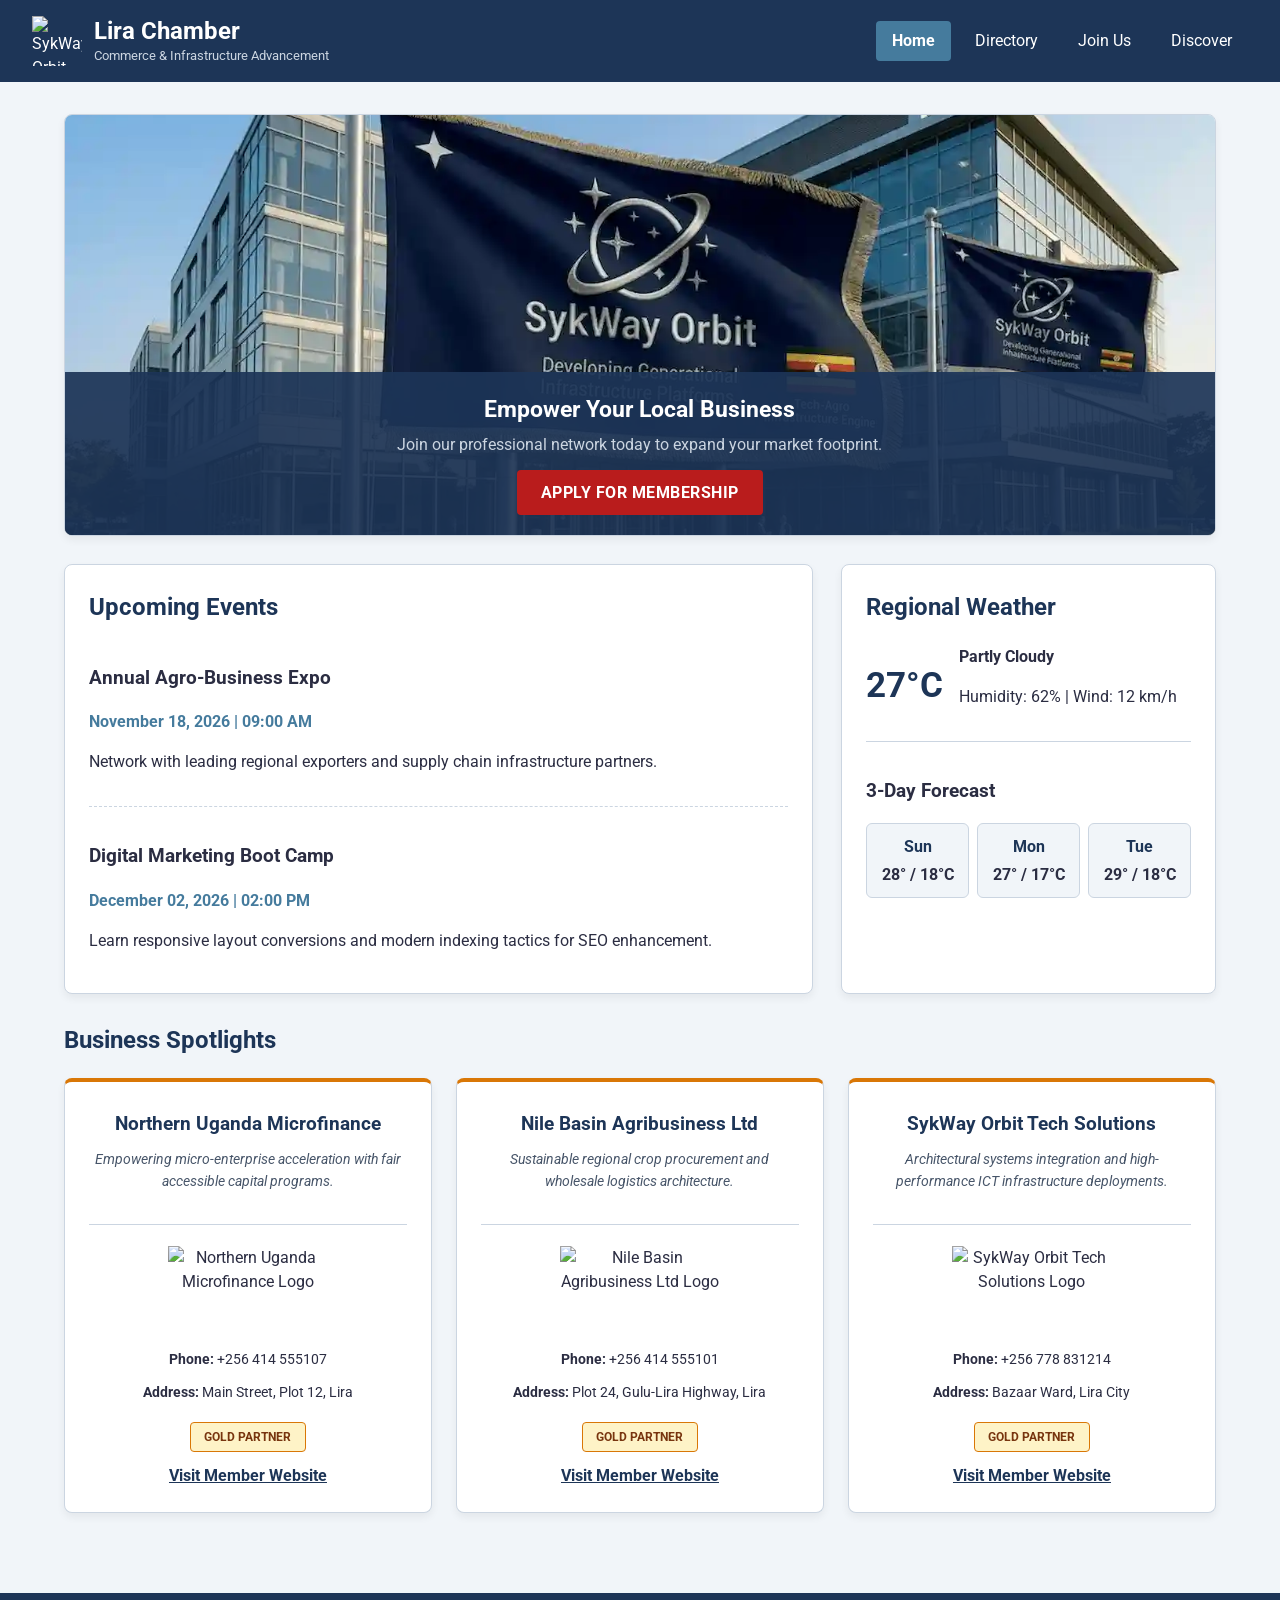
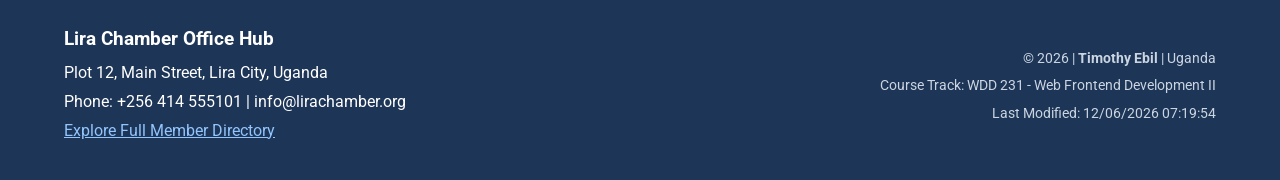
==== chamber/index.html @ c4b03c99 "chore: verify chamber folder structure, logo.svg placement, and page assets" ====
<!DOCTYPE html>
<html lang="en">
<head>
    <meta charset="UTF-8">
    <meta name="viewport" content="width=device-width, initial-scale=1.0">
    <title>Lira Chamber of Commerce - Home Portal</title>
    <meta name="description" content="Discover regional commercial pipelines, real-time weather alerts, and verified premium partnerships inside the Lira Chamber of Commerce digital portal.">
    <meta name="author" content="Timothy Ebil">
    
    <!-- Valid SVG Favicon -->
    <link rel="icon" href="images/logo.svg" type="image/svg+xml">
    
    <!-- Exact Google Fonts Links Required by the Autograder -->
    <link rel="preconnect" href="https://fonts.googleapis.com">
    <link rel="preconnect" href="https://fonts.gstatic.com" crossorigin>
    <link href="https://fonts.googleapis.com/css2?family=Roboto:wght@300;400;700&display=swap" rel="stylesheet">
    
    <!-- Open Graph Meta Tags on Your GitHub Pages Domain -->
    <meta property="og:title" content="Lira Chamber of Commerce - Connecting Enterprise Networks">
    <meta property="og:description" content="Empowering domestic trade, regional infrastructure development, and localized agricultural coordination hubs.">
    <meta property="og:image" content="https://timothyebil.github.io/wdd231/chamber/images/chamber-hero.webp">
    <meta property="og:url" content="https://timothyebil.github.io/wdd231/chamber/index.html">
    <meta property="og:type" content="website">
        
    <!-- External Stylesheets -->
    <link rel="stylesheet" href="styles/normalize.css">
    <link rel="stylesheet" href="styles/chamber-small.css">
    <link rel="stylesheet" href="styles/chamber-larger.css">
    
    <!-- Deferred JavaScript Module (Single Clean Hook) -->
    <script src="scripts/home.js" defer></script>
</head>
<body>
    <header>
        <div class="brand-group">
            <img src="images/logo.svg" class="site-logo" alt="SykWay Orbit Brand Logo" width="50" height="50">
            <div class="brand-text">
                <div class="header-title">Lira Chamber</div>
                <span>Commerce &amp; Infrastructure Advancement</span>
            </div>
        </div>
        <button id="navToggle" aria-label="Toggle Navigation Options Menu" aria-expanded="false">☰</button>
        <nav id="primaryNav">
            <a href="index.html" class="active">Home</a>
            <a href="directory.html">Directory</a>
            <a href="join.html">Join Us</a>
            <a href="discover.html">Discover</a>
        </nav>
    </header>

    <main class="home-grid">
        <h1 class="visually-hidden">Lira Chamber Digital Landing Page Hub</h1>
        
        <!-- Scalable Hero Banner with CTA Link Overlay -->
        <section class="hero-box">
            <img src="images/chamber-hero.webp" alt="SykWay Orbit headquarters and Lira commerce district" width="1200" height="400" class="hero-img">
            <div class="cta-overlay">
                <h2>Empower Your Local Business</h2>
                <p>Join our professional network today to expand your market footprint.</p>
                <a href="join.html" class="cta-btn">Apply For Membership</a>
            </div>
        </section>

        <!-- Current Events Section -->
        <section class="chamber-card event-card">
            <h2>Upcoming Events</h2>
            <div class="event-item">
                <h3>Annual Agro-Business Expo</h3>
                <p class="event-date">November 18, 2026 | 09:00 AM</p>
                <p>Network with leading regional exporters and supply chain infrastructure partners.</p>
            </div>
            <div class="event-item">
                <h3>Digital Marketing Boot Camp</h3>
                <p class="event-date">December 02, 2026 | 02:00 PM</p>
                <p>Learn responsive layout conversions and modern indexing tactics for SEO enhancement.</p>
            </div>
        </section>

        <!-- Live API Weather Module -->
        <section class="chamber-card weather-card">
            <h2>Regional Weather</h2>
            <div id="current-weather">
                <p>Establishing live satellite connection...</p>
            </div>
            <hr class="weather-divider">
            <h3>3-Day Forecast</h3>
            <div id="forecast-wrapper" class="forecast-grid"></div>
        </section>

        <!-- Dynamic Company Ad Spotlights Section -->
        <section class="spotlight-section-wrapper">
            <h2>Business Spotlights</h2>
            <div id="spotlightDisplay" class="spotlight-grid"></div>
        </section>
    </main>

    <footer>
        <div class="footer-contact"> 
            <h3>Lira Chamber Office Hub</h3>
            <p>Plot 12, Main Street, Lira City, Uganda</p>
            <p>Phone: +256 414 555101 | info@lirachamber.org</p>
            <p><a href="directory.html">Explore Full Member Directory</a></p>
        </div>
        <div class="footer-dev-meta">
            <p>&copy; <span id="yearNode"></span> | <strong>Timothy Ebil</strong> | Uganda</p>
            <p>Course Track: WDD 231 - Web Frontend Development II</p>
            <p id="modNode"></p>
        </div>
    </footer>
</body>
</html>
---- chamber/styles/chamber-small.css ----
*, *::before, *::after {
    box-sizing: border-box;
}

:root {
    --primary-brand: #1d3557;
    --secondary-brand: #457b9d;
    --accent-red: #b91c1c;
    --bg-canvas: #f1f5f9;
    --white: #ffffff;
    --zebra-row: #e2e8f0;
    --text-charcoal: #2b2d42;
    --text-slate: #cbd5e1;
    --text-muted: #475569;
    --link-light: #93c5fd;
    --border-ui: #cbd5e1;
    --overlay-bg: rgba(29, 53, 87, 0.92);
    --shadow-subtle: 0 4px 8px rgba(0, 0, 0, 0.06);

    --gold-bg: #fef3c7;
    --gold-border: #d97706;
    --gold-text: #78350f;
    --silver-bg: #f1f5f9;
    --silver-border: #64748b;
    --silver-text: #1e293b;
    --member-bg: #e0f2fe;
    --member-border: #0284c7;
    --member-text: #0369a1;
}

html, body {
    max-width: 100%;
    overflow-x: hidden;
    margin: 0;
    padding: 0;
    font-family: 'Roboto', sans-serif;
    color: var(--text-charcoal);
    background-color: var(--bg-canvas);
    line-height: 1.5;
}

/* --- Header & Responsive Navigation --- */
header {
    background-color: var(--primary-brand);
    color: var(--white);
    padding: 1rem;
    display: flex;
    flex-direction: column;
    position: relative;
}

.brand-group {
    display: flex;
    align-items: center;
    gap: 0.75rem;
    padding-right: 2.5rem;
}

.brand-text .header-title {
    font-size: 1.5rem;
    font-weight: 700;
    line-height: 1.2;
}

.brand-text span {
    display: block;
    font-size: 0.8rem;
    color: var(--text-slate);
}

.site-logo {
    flex-shrink: 0;
    transition: transform 0.6s ease;
}

.brand-group:hover .site-logo {
    transform: rotate(360deg);
}

#navToggle {
    position: absolute;
    right: 1rem;
    top: 1.1rem;
    background: transparent;
    border: 0;
    color: var(--white);
    font-size: 1.8rem;
    cursor: pointer;
    padding: 0.25rem 0.5rem;
}

#primaryNav {
    display: flex;
    flex-direction: column;
    width: 100%;
    max-height: 0;
    opacity: 0;
    overflow: hidden;
    transition: max-height 0.35s ease, opacity 0.25s ease;
}

#primaryNav.open {
    max-height: 260px;
    opacity: 1;
    margin-top: 1rem;
}

#primaryNav a {
    color: var(--white);
    text-decoration: none;
    padding: 0.75rem 1rem;
    border-top: 1px solid rgba(255, 255, 255, 0.12);
    font-weight: 400;
}

#primaryNav a:hover,
#primaryNav a.active {
    background-color: var(--secondary-brand);
    font-weight: 700;
}

/* --- Main Layout & Controls --- */
main {
    width: 100%;
    max-width: 1200px;
    margin: 0 auto;
    padding: 1.25rem 1rem;
}

main h1 {
    text-align: center;
    color: var(--primary-brand);
    margin: 0 0 1.25rem 0;
    font-size: 2rem;
}

.visually-hidden {
    position: absolute;
    width: 1px;
    height: 1px;
    overflow: hidden;
    clip-path: inset(50%);
    white-space: nowrap;
}

/* --- Home Page Hero & CTA Overlay --- */
.home-grid {
    display: flex;
    flex-direction: column;
    gap: 1.5rem;
}

.hero-box {
    position: relative;
    width: 100%;
    border-radius: 8px;
    overflow: hidden;
    border: 1px solid var(--border-ui);
    box-shadow: var(--shadow-subtle);
}

.hero-img {
    width: 100%;
    height: auto;
    max-height: 420px;
    object-fit: cover;
    display: block;
}

.cta-overlay {
    background-color: var(--overlay-bg);
    color: var(--white);
    padding: 1.25rem 1.5rem;
    text-align: center;
}

.cta-overlay h2 {
    margin: 0 0 0.35rem 0;
    color: var(--white);
    font-size: 1.45rem;
}

.cta-overlay p {
    margin: 0 0 0.85rem 0;
    color: var(--text-slate);
}

.cta-btn {
    display: inline-block;
    background-color: var(--accent-red);
    color: var(--white);
    padding: 0.65rem 1.5rem;
    border-radius: 4px;
    font-weight: 700;
    text-decoration: none;
    text-transform: uppercase;
    letter-spacing: 0.5px;
    transition: background-color 0.2s ease;
}

.cta-btn:hover {
    background-color: var(--secondary-brand);
}

/* --- Shared Cards, Events, Weather & Spotlights --- */
.chamber-card,
.spotlight-card {
    background: var(--white);
    border-radius: 8px;
    padding: 1.5rem;
    border: 1px solid var(--border-ui);
    box-shadow: var(--shadow-subtle);
    display: flex;
    flex-direction: column;
}

.chamber-card h2,
.spotlight-section-wrapper h2 {
    margin-top: 0;
    color: var(--primary-brand);
}

.event-item {
    padding-bottom: 1rem;
    margin-bottom: 1rem;
    border-bottom: 1px dashed var(--border-ui);
}

.event-item:last-child {
    border-bottom: 0;
    margin-bottom: 0;
    padding-bottom: 0;
}

.event-date {
    font-weight: 700;
    color: var(--secondary-brand);
    margin: 0.25rem 0;
}

.weather-now {
    display: flex;
    align-items: center;
    gap: 1rem;
}

.main-temp {
    font-size: 2.2rem;
    font-weight: 700;
    color: var(--primary-brand);
}

.weather-desc {
    font-weight: 700;
    margin: 0;
}

.weather-divider,
.spotlight-divider {
    border: 0;
    height: 1px;
    background: var(--border-ui);
    margin: 1rem 0;
    width: 100%;
}

.forecast-grid {
    display: flex;
    justify-content: space-between;
    gap: 0.5rem;
}

.forecast-day {
    flex: 1;
    background: var(--bg-canvas);
    padding: 0.65rem;
    border-radius: 6px;
    text-align: center;
    border: 1px solid var(--border-ui);
}

.forecast-day h4 {
    margin: 0 0 0.25rem 0;
    color: var(--primary-brand);
}

.forecast-day p {
    margin: 0;
    font-weight: 700;
}

.spotlight-grid {
    display: flex;
    flex-direction: column;
    gap: 1.5rem;
}

.spot-info {
    margin: 0.35rem 0;
    font-size: 0.9rem;
}

.spot-link {
    display: inline-block;
    margin-top: 0.75rem;
    color: var(--primary-brand);
    font-weight: 700;
    text-decoration: underline;
}

/* --- Directory Controls & Cards --- */
.directory-control-bar {
    display: flex;
    flex-direction: column;
    align-items: center;
    gap: 1rem;
    background: var(--white);
    padding: 1rem;
    margin-bottom: 1.75rem;
    border-radius: 8px;
    border: 1px solid var(--border-ui);
    box-shadow: var(--shadow-subtle);
}

.directory-control-bar h2 {
    margin: 0;
    font-size: 1.25rem;
    color: var(--primary-brand);
}

.view-toggle-buttons {
    display: flex;
    gap: 0.5rem;
}

.toggle-btn {
    background: var(--bg-canvas);
    color: var(--primary-brand);
    border: 1px solid var(--border-ui);
    padding: 0.55rem 1.1rem;
    border-radius: 4px;
    font-weight: 700;
    cursor: pointer;
    transition: background-color 0.2s ease, color 0.2s ease;
}

.toggle-btn.active,
.toggle-btn:hover {
    background: var(--secondary-brand);
    color: var(--white);
    border-color: var(--secondary-brand);
}

/* --- Grid View Mode --- */
.grid-mode {
    display: grid;
    grid-template-columns: 1fr;
    gap: 1.5rem;
}

.grid-mode .directory-card {
    background: var(--white);
    border-radius: 8px;
    padding: 1.5rem;
    box-shadow: var(--shadow-subtle);
    border: 1px solid var(--border-ui);
    display: flex;
    flex-direction: column;
    align-items: center;
    text-align: center;
}

.card-image-box {
    height: 90px;
    width: 100%;
    display: flex;
    align-items: center;
    justify-content: center;
    margin-bottom: 0.75rem;
}

.card-image-box img {
    max-width: 180px;
    max-height: 90px;
    object-fit: contain;
}

.directory-card h3,
.spotlight-card h3 {
    margin: 0.25rem 0;
    color: var(--primary-brand);
    font-size: 1.2rem;
}

.company-tagline {
    font-style: italic;
    color: var(--text-muted);
    font-size: 0.9rem;
    margin: 0.4rem 0 1rem 0;
}

.grid-mode .company-details {
    width: 100%;
    margin-top: auto;
    padding-top: 0.85rem;
    border-top: 1px solid var(--bg-canvas);
    text-align: left;
    font-size: 0.9rem;
}

.company-details p {
    margin: 0.35rem 0;
    word-break: break-word;
}

.company-web-link a {
    color: var(--primary-brand);
    font-weight: 700;
    text-decoration: underline;
}

/* --- Membership Badges & Top Borders --- */
.membership-badge {
    display: inline-block;
    padding: 0.3rem 0.85rem;
    border-radius: 4px;
    font-size: 0.75rem;
    font-weight: 700;
    text-transform: uppercase;
    margin-top: 0.85rem;
}

.tier-gold { border-top: 4px solid var(--gold-border); }
.tier-gold .membership-badge { background: var(--gold-bg); border: 1px solid var(--gold-border); color: var(--gold-text); }

.tier-silver { border-top: 4px solid var(--silver-border); }
.tier-silver .membership-badge { background: var(--silver-bg); border: 1px solid var(--silver-border); color: var(--silver-text); }

.tier-member { border-top: 4px solid var(--member-border); }
.tier-member .membership-badge { background: var(--member-bg); border: 1px solid var(--member-border); color: var(--member-text); }

/* --- List View Mode (Imageless Clean Rows with Zebra Striping) --- */
.list-mode {
    display: flex;
    flex-direction: column;
    border: 1px solid var(--border-ui);
    border-radius: 8px;
    overflow: hidden;
    background: var(--white);
    box-shadow: var(--shadow-subtle);
}

.list-mode .directory-card {
    padding: 1rem;
    border-top: none;
    border-bottom: 1px solid var(--border-ui);
    display: flex;
    flex-direction: column;
    gap: 0.35rem;
}

.list-mode .directory-card:last-child {
    border-bottom: none;
}

.list-mode .directory-card:nth-child(even) {
    background-color: var(--zebra-row);
}

.list-mode .card-image-box,
.list-mode .company-tagline,
.list-mode .membership-badge {
    display: none;
}

.list-mode .company-details p {
    margin: 0.2rem 0;
    font-size: 0.9rem;
}

/* --- Footer --- */
footer {
    background-color: var(--primary-brand);
    color: var(--white);
    padding: 2rem 1rem;
    text-align: center;
    margin-top: 3rem;
}

.footer-contact {
    border-bottom: 1px solid rgba(255, 255, 255, 0.15);
    padding-bottom: 1.25rem;
    margin-bottom: 1.25rem;
}

.footer-contact h3 {
    margin: 0 0 0.5rem 0;
}

.footer-contact p {
    margin: 0.3rem 0;
}

.footer-contact a {
color: var(--link-light);
text-decoration: underline;
}
.footer-dev-meta p {
margin: 0.35rem 0;
font-size: 0.9rem;
color: var(--text-slate);
}
---- chamber/styles/chamber-larger.css ----
@media screen and (min-width: 640px) {
    header {
        flex-direction: row;
        justify-content: space-between;
        align-items: center;
        padding: 1rem 2rem;
    }

    #navToggle {
        display: none;
    }

    #primaryNav {
        flex-direction: row;
        width: auto;
        max-height: none;
        opacity: 1;
        overflow: visible;
        margin-top: 0;
    }

    #primaryNav a {
        border-top: 0;
        margin-left: 0.5rem;
        border-radius: 4px;
        padding: 0.5rem 1rem;
    }

    .cta-overlay {
        position: absolute;
        bottom: 0;
        left: 0;
        right: 0;
        background: var(--overlay-bg);
    }

    .directory-control-bar {
        flex-direction: row;
        justify-content: space-between;
        padding: 1.25rem 2rem;
    }

    .grid-mode {
        grid-template-columns: repeat(auto-fit, minmax(290px, 1fr));
        gap: 1.75rem;
    }

    .list-mode .directory-card {
        display: grid;
        grid-template-columns: 1.5fr 2.5fr;
        align-items: center;
        gap: 1rem;
        padding: 0.85rem 1.5rem;
    }

    .list-mode .company-details {
        display: grid;
        grid-template-columns: 2fr 1.4fr 1fr;
        align-items: center;
        gap: 1rem;
    }

    .list-mode .company-details p {
        margin: 0;
    }
}

@media screen and (min-width: 768px) {
    /* Home Page Asymmetric Desktop Grid */
    .home-grid {
        display: grid;
        grid-template-columns: 2fr 1fr;
        gap: 1.75rem;
    }

    .hero-box {
        grid-column: 1 / -1;
    }

    .event-card {
        grid-column: 1 / 2;
    }

    .weather-card {
        grid-column: 2 / 3;
    }

    .spotlight-section-wrapper {
        grid-column: 1 / -1;
    }

    .spotlight-grid {
        display: grid;
        grid-template-columns: repeat(3, 1fr);
        gap: 1.5rem;
    }

    .spotlight-card {
        align-items: center;
        text-align: center;
    }
}

@media screen and (min-width: 1024px) {
    main {
        padding: 2rem 1.5rem;
    }

    .grid-mode {
        grid-template-columns: repeat(3, 1fr);
        gap: 2rem;
    }

    .directory-card,
    .spotlight-card {
        transition: transform 0.25s ease, box-shadow 0.25s ease;
    }

    .directory-card:hover,
    .spotlight-card:hover {
        transform: translateY(-4px);
        box-shadow: 0 8px 16px rgba(0, 0, 0, 0.12);
    }

    footer {
        display: flex;
        justify-content: space-between;
        align-items: center;
        text-align: left;
        padding: 2rem 4rem;
    }

    .footer-contact {
        border-bottom: 0;
        padding-bottom: 0;
        margin-bottom: 0;
    }

    .footer-dev-meta {
        text-align: right;
    }
}
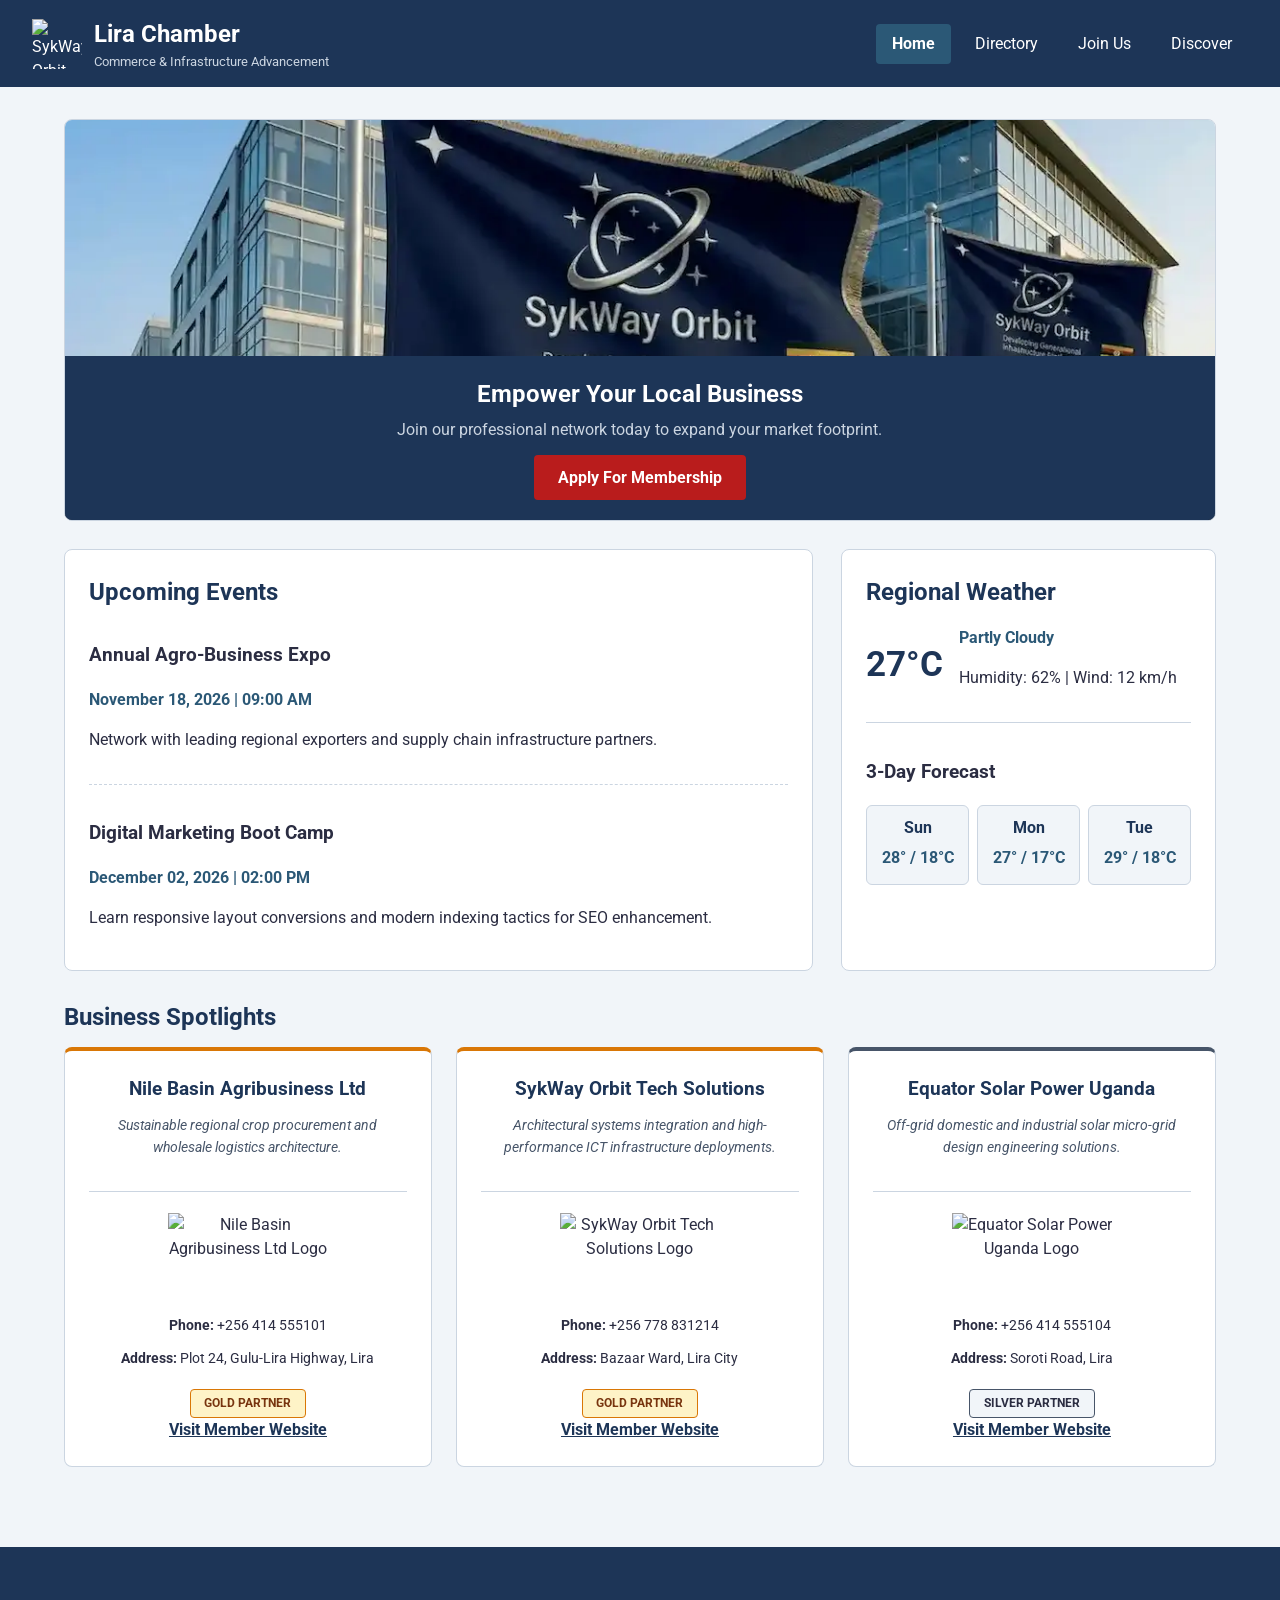
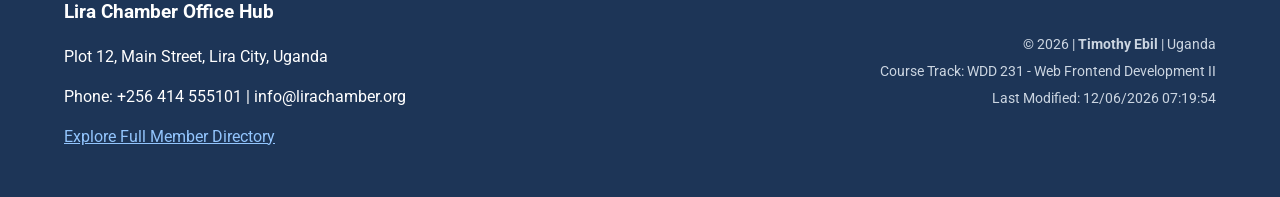
==== commit 8e7e1b62: "fixed: updated index.html og:image to lightweight sykway-logo.webp" ====
--- a/chamber/index.html
+++ b/chamber/index.html
@@ -18,7 +18,7 @@
     <!-- Open Graph Meta Tags on Your GitHub Pages Domain -->
     <meta property="og:title" content="Lira Chamber of Commerce - Connecting Enterprise Networks">
     <meta property="og:description" content="Empowering domestic trade, regional infrastructure development, and localized agricultural coordination hubs.">
-    <meta property="og:image" content="https://timothyebil.github.io/wdd231/chamber/images/chamber-hero.webp">
+    <meta property="og:image" content="https://github.io">
     <meta property="og:url" content="https://timothyebil.github.io/wdd231/chamber/index.html">
     <meta property="og:type" content="website">
         
--- a/chamber/styles/chamber-small.css
+++ b/chamber/styles/chamber-small.css
@@ -3,46 +3,38 @@
 }
 
 :root {
-    --primary-brand: #1d3557;
-    --secondary-brand: #457b9d;
-    --accent-red: #b91c1c;
-    --bg-canvas: #f1f5f9;
-    --white: #ffffff;
-    --zebra-row: #e2e8f0;
-    --text-charcoal: #2b2d42;
-    --text-slate: #cbd5e1;
-    --text-muted: #475569;
+    --primary: #1d3557;
+    --secondary: #2b5876;
+    --accent: #b91c1c;
+    --bg: #f1f5f9;
+    --surface: #ffffff;
+    --zebra: #e2e8f0;
+    --text: #2b2d42;
+    --slate: #cbd5e1;
+    --muted: #475569;
     --link-light: #93c5fd;
-    --border-ui: #cbd5e1;
-    --overlay-bg: rgba(29, 53, 87, 0.92);
-    --shadow-subtle: 0 4px 8px rgba(0, 0, 0, 0.06);
-
+    --valid: #15803d;
     --gold-bg: #fef3c7;
-    --gold-border: #d97706;
-    --gold-text: #78350f;
-    --silver-bg: #f1f5f9;
-    --silver-border: #64748b;
-    --silver-text: #1e293b;
+    --gold-bdr: #d97706;
+    --gold-txt: #78350f;
     --member-bg: #e0f2fe;
-    --member-border: #0284c7;
-    --member-text: #0369a1;
+    --member-bdr: #0284c7;
+    --member-txt: #0369a1;
 }
 
 html, body {
     max-width: 100%;
     overflow-x: hidden;
     margin: 0;
-    padding: 0;
     font-family: 'Roboto', sans-serif;
-    color: var(--text-charcoal);
-    background-color: var(--bg-canvas);
+    color: var(--text);
+    background: var(--bg);
     line-height: 1.5;
 }
 
-/* --- Header & Responsive Navigation --- */
 header {
-    background-color: var(--primary-brand);
-    color: var(--white);
+    background: var(--primary);
+    color: var(--surface);
     padding: 1rem;
     display: flex;
     flex-direction: column;
@@ -56,20 +48,18 @@
     padding-right: 2.5rem;
 }
 
-.brand-text .header-title {
+.header-title {
     font-size: 1.5rem;
     font-weight: 700;
-    line-height: 1.2;
 }
 
 .brand-text span {
     display: block;
     font-size: 0.8rem;
-    color: var(--text-slate);
+    color: var(--slate);
 }
 
 .site-logo {
-    flex-shrink: 0;
     transition: transform 0.6s ease;
 }
 
@@ -81,18 +71,16 @@
     position: absolute;
     right: 1rem;
     top: 1.1rem;
-    background: transparent;
+    background: var(--primary);
     border: 0;
-    color: var(--white);
+    color: var(--surface);
     font-size: 1.8rem;
     cursor: pointer;
-    padding: 0.25rem 0.5rem;
 }
 
 #primaryNav {
     display: flex;
     flex-direction: column;
-    width: 100%;
     max-height: 0;
     opacity: 0;
     overflow: hidden;
@@ -106,22 +94,18 @@
 }
 
 #primaryNav a {
-    color: var(--white);
+    color: var(--surface);
     text-decoration: none;
     padding: 0.75rem 1rem;
-    border-top: 1px solid rgba(255, 255, 255, 0.12);
-    font-weight: 400;
-}
-
-#primaryNav a:hover,
-#primaryNav a.active {
-    background-color: var(--secondary-brand);
-    font-weight: 700;
-}
-
-/* --- Main Layout & Controls --- */
+    border-top: 1px solid var(--secondary);
+}
+
+#primaryNav a:hover, #primaryNav a.active {
+    background: var(--secondary);
+    font-weight: 700;
+}
+
 main {
-    width: 100%;
     max-width: 1200px;
     margin: 0 auto;
     padding: 1.25rem 1rem;
@@ -129,9 +113,8 @@
 
 main h1 {
     text-align: center;
-    color: var(--primary-brand);
-    margin: 0 0 1.25rem 0;
-    font-size: 2rem;
+    color: var(--primary);
+    margin: 0 0 1.25rem;
 }
 
 .visually-hidden {
@@ -140,90 +123,75 @@
     height: 1px;
     overflow: hidden;
     clip-path: inset(50%);
-    white-space: nowrap;
-}
-
-/* --- Home Page Hero & CTA Overlay --- */
-.home-grid {
-    display: flex;
-    flex-direction: column;
-    gap: 1.5rem;
+}
+
+.home-grid, .spotlight-grid, .join-layout, .tier-cards-box, .join-form {
+    display: flex;
+    flex-direction: column;
+    gap: 1.25rem;
 }
 
 .hero-box {
     position: relative;
-    width: 100%;
     border-radius: 8px;
     overflow: hidden;
-    border: 1px solid var(--border-ui);
-    box-shadow: var(--shadow-subtle);
+    border: 1px solid var(--slate);
 }
 
 .hero-img {
     width: 100%;
-    height: auto;
     max-height: 420px;
     object-fit: cover;
     display: block;
 }
 
 .cta-overlay {
-    background-color: var(--overlay-bg);
-    color: var(--white);
+    background: var(--primary);
+    color: var(--surface);
     padding: 1.25rem 1.5rem;
     text-align: center;
 }
 
 .cta-overlay h2 {
-    margin: 0 0 0.35rem 0;
-    color: var(--white);
-    font-size: 1.45rem;
+    margin: 0 0 0.35rem;
+    color: var(--surface);
 }
 
 .cta-overlay p {
-    margin: 0 0 0.85rem 0;
-    color: var(--text-slate);
+    margin: 0 0 0.85rem;
+    color: var(--slate);
 }
 
 .cta-btn {
     display: inline-block;
-    background-color: var(--accent-red);
-    color: var(--white);
+    background: var(--accent);
+    color: var(--surface);
     padding: 0.65rem 1.5rem;
     border-radius: 4px;
     font-weight: 700;
     text-decoration: none;
-    text-transform: uppercase;
-    letter-spacing: 0.5px;
-    transition: background-color 0.2s ease;
-}
-
-.cta-btn:hover {
-    background-color: var(--secondary-brand);
-}
-
-/* --- Shared Cards, Events, Weather & Spotlights --- */
-.chamber-card,
-.spotlight-card {
-    background: var(--white);
+    border: 0;
+    cursor: pointer;
+}
+
+.chamber-card, .spotlight-card, .grid-mode .directory-card {
+    background: var(--surface);
     border-radius: 8px;
     padding: 1.5rem;
-    border: 1px solid var(--border-ui);
-    box-shadow: var(--shadow-subtle);
-    display: flex;
-    flex-direction: column;
-}
-
-.chamber-card h2,
-.spotlight-section-wrapper h2 {
-    margin-top: 0;
-    color: var(--primary-brand);
+    border: 1px solid var(--slate);
+    display: flex;
+    flex-direction: column;
+}
+
+.chamber-card h2, .spotlight-section-wrapper h2, .directory-control-bar h2, .tier-cards-box h2, .modal-header h3 {
+    margin: 0 0 0.75rem;
+    color: var(--primary);
 }
 
 .event-item {
     padding-bottom: 1rem;
     margin-bottom: 1rem;
-    border-bottom: 1px dashed var(--border-ui);
+    border-bottom: 1px dashed var(--slate);
 }
 
 .event-item:last-child {
@@ -232,9 +200,9 @@
     padding-bottom: 0;
 }
 
-.event-date {
-    font-weight: 700;
-    color: var(--secondary-brand);
+.event-date, .weather-desc, .forecast-day p {
+    font-weight: 700;
+    color: var(--secondary);
     margin: 0.25rem 0;
 }
 
@@ -247,85 +215,46 @@
 .main-temp {
     font-size: 2.2rem;
     font-weight: 700;
-    color: var(--primary-brand);
-}
-
-.weather-desc {
-    font-weight: 700;
-    margin: 0;
-}
-
-.weather-divider,
-.spotlight-divider {
+    color: var(--primary);
+}
+
+.weather-divider, .spotlight-divider {
     border: 0;
     height: 1px;
-    background: var(--border-ui);
+    background: var(--slate);
     margin: 1rem 0;
     width: 100%;
 }
 
 .forecast-grid {
     display: flex;
-    justify-content: space-between;
     gap: 0.5rem;
 }
 
 .forecast-day {
     flex: 1;
-    background: var(--bg-canvas);
+    background: var(--bg);
     padding: 0.65rem;
     border-radius: 6px;
     text-align: center;
-    border: 1px solid var(--border-ui);
-}
-
-.forecast-day h4 {
-    margin: 0 0 0.25rem 0;
-    color: var(--primary-brand);
-}
-
-.forecast-day p {
-    margin: 0;
-    font-weight: 700;
-}
-
-.spotlight-grid {
-    display: flex;
-    flex-direction: column;
-    gap: 1.5rem;
-}
-
-.spot-info {
-    margin: 0.35rem 0;
-    font-size: 0.9rem;
-}
-
-.spot-link {
-    display: inline-block;
-    margin-top: 0.75rem;
-    color: var(--primary-brand);
-    font-weight: 700;
-    text-decoration: underline;
-}
-
-/* --- Directory Controls & Cards --- */
+    border: 1px solid var(--slate);
+}
+
+.forecast-day h4, .directory-card h3, .spotlight-card h3, .tier-card h3 {
+    margin: 0 0 0.35rem;
+    color: var(--primary);
+}
+
 .directory-control-bar {
     display: flex;
     flex-direction: column;
     align-items: center;
     gap: 1rem;
-    background: var(--white);
+    background: var(--surface);
     padding: 1rem;
     margin-bottom: 1.75rem;
     border-radius: 8px;
-    border: 1px solid var(--border-ui);
-    box-shadow: var(--shadow-subtle);
-}
-
-.directory-control-bar h2 {
-    margin: 0;
-    font-size: 1.25rem;
-    color: var(--primary-brand);
+    border: 1px solid var(--slate);
 }
 
 .view-toggle-buttons {
@@ -333,25 +262,22 @@
     gap: 0.5rem;
 }
 
-.toggle-btn {
-    background: var(--bg-canvas);
-    color: var(--primary-brand);
-    border: 1px solid var(--border-ui);
+.toggle-btn, .modal-close-btn {
+    background: var(--bg);
+    color: var(--primary);
+    border: 1px solid var(--slate);
     padding: 0.55rem 1.1rem;
     border-radius: 4px;
     font-weight: 700;
     cursor: pointer;
-    transition: background-color 0.2s ease, color 0.2s ease;
-}
-
-.toggle-btn.active,
-.toggle-btn:hover {
-    background: var(--secondary-brand);
-    color: var(--white);
-    border-color: var(--secondary-brand);
-}
-
-/* --- Grid View Mode --- */
+    text-decoration: none;
+}
+
+.toggle-btn.active, .toggle-btn:hover {
+    background: var(--secondary);
+    color: var(--surface);
+}
+
 .grid-mode {
     display: grid;
     grid-template-columns: 1fr;
@@ -359,20 +285,12 @@
 }
 
 .grid-mode .directory-card {
-    background: var(--white);
-    border-radius: 8px;
-    padding: 1.5rem;
-    box-shadow: var(--shadow-subtle);
-    border: 1px solid var(--border-ui);
-    display: flex;
-    flex-direction: column;
     align-items: center;
     text-align: center;
 }
 
 .card-image-box {
     height: 90px;
-    width: 100%;
     display: flex;
     align-items: center;
     justify-content: center;
@@ -385,41 +303,32 @@
     object-fit: contain;
 }
 
-.directory-card h3,
-.spotlight-card h3 {
-    margin: 0.25rem 0;
-    color: var(--primary-brand);
-    font-size: 1.2rem;
-}
-
 .company-tagline {
     font-style: italic;
-    color: var(--text-muted);
+    color: var(--muted);
     font-size: 0.9rem;
-    margin: 0.4rem 0 1rem 0;
+    margin: 0.4rem 0 1rem;
 }
 
 .grid-mode .company-details {
     width: 100%;
     margin-top: auto;
     padding-top: 0.85rem;
-    border-top: 1px solid var(--bg-canvas);
+    border-top: 1px solid var(--bg);
     text-align: left;
+}
+
+.company-details p, .spot-info {
+    margin: 0.35rem 0;
     font-size: 0.9rem;
-}
-
-.company-details p {
-    margin: 0.35rem 0;
     word-break: break-word;
 }
 
-.company-web-link a {
-    color: var(--primary-brand);
-    font-weight: 700;
-    text-decoration: underline;
-}
-
-/* --- Membership Badges & Top Borders --- */
+.company-web-link a, .spot-link {
+    color: var(--primary);
+    font-weight: 700;
+}
+
 .membership-badge {
     display: inline-block;
     padding: 0.3rem 0.85rem;
@@ -430,83 +339,146 @@
     margin-top: 0.85rem;
 }
 
-.tier-gold { border-top: 4px solid var(--gold-border); }
-.tier-gold .membership-badge { background: var(--gold-bg); border: 1px solid var(--gold-border); color: var(--gold-text); }
-
-.tier-silver { border-top: 4px solid var(--silver-border); }
-.tier-silver .membership-badge { background: var(--silver-bg); border: 1px solid var(--silver-border); color: var(--silver-text); }
-
-.tier-member { border-top: 4px solid var(--member-border); }
-.tier-member .membership-badge { background: var(--member-bg); border: 1px solid var(--member-border); color: var(--member-text); }
-
-/* --- List View Mode (Imageless Clean Rows with Zebra Striping) --- */
+.tier-gold { border-top: 4px solid var(--gold-bdr); }
+.tier-gold .membership-badge { background: var(--gold-bg); border: 1px solid var(--gold-bdr); color: var(--gold-txt); }
+
+.tier-silver { border-top: 4px solid var(--muted); }
+.tier-silver .membership-badge { background: var(--bg); border: 1px solid var(--muted); color: var(--text); }
+
+.tier-member { border-top: 4px solid var(--member-bdr); }
+.tier-member .membership-badge { background: var(--member-bg); border: 1px solid var(--member-bdr); color: var(--member-txt); }
+
 .list-mode {
     display: flex;
     flex-direction: column;
-    border: 1px solid var(--border-ui);
+    border: 1px solid var(--slate);
     border-radius: 8px;
     overflow: hidden;
-    background: var(--white);
-    box-shadow: var(--shadow-subtle);
+    background: var(--surface);
 }
 
 .list-mode .directory-card {
     padding: 1rem;
-    border-top: none;
-    border-bottom: 1px solid var(--border-ui);
+    border-bottom: 1px solid var(--slate);
     display: flex;
     flex-direction: column;
     gap: 0.35rem;
 }
 
-.list-mode .directory-card:last-child {
-    border-bottom: none;
-}
-
 .list-mode .directory-card:nth-child(even) {
-    background-color: var(--zebra-row);
-}
-
-.list-mode .card-image-box,
-.list-mode .company-tagline,
-.list-mode .membership-badge {
+    background: var(--zebra);
+}
+
+.list-mode .card-image-box, .list-mode .company-tagline, .list-mode .membership-badge {
     display: none;
 }
 
-.list-mode .company-details p {
-    margin: 0.2rem 0;
-    font-size: 0.9rem;
-}
-
-/* --- Footer --- */
+/* --- Join Form, Modals & Thank You Summary --- */
+.join-form label {
+    display: flex;
+    flex-direction: column;
+    gap: 0.35rem;
+    font-weight: 700;
+    color: var(--primary);
+}
+
+.join-form input, .join-form select, .join-form textarea {
+    padding: 0.7rem 0.85rem;
+    border: 1px solid var(--slate);
+    border-left: 4px solid var(--primary);
+    border-radius: 4px;
+    font-family: inherit;
+    font-size: 1rem;
+    color: var(--text);
+    background: var(--surface);
+}
+
+.join-form input:required:valid, .join-form select:required:valid {
+    border-left-color: var(--valid);
+}
+
+@keyframes slideFadeIn {
+    0% { opacity: 0; transform: translateY(18px); }
+    100% { opacity: 1; transform: translateY(0); }
+}
+
+.tier-card {
+    animation: slideFadeIn 0.6s ease-out both;
+}
+
+.anim-card-2 { animation-delay: 0.15s; }
+.anim-card-3 { animation-delay: 0.3s; }
+.anim-card-4 { animation-delay: 0.45s; }
+
+.tier-card .toggle-btn {
+    align-self: flex-start;
+    margin-top: 0.5rem;
+}
+
+.tier-modal {
+    border: 1px solid var(--slate);
+    border-radius: 8px;
+    padding: 1.5rem;
+    max-width: 480px;
+    width: 90%;
+    color: var(--text);
+    background: var(--surface);
+}
+
+.tier-modal::backdrop {
+    background: var(--primary);
+    opacity: 0.85;
+}
+
+.modal-header {
+    display: flex;
+    justify-content: space-between;
+    align-items: center;
+    border-bottom: 1px solid var(--slate);
+    padding-bottom: 0.75rem;
+    margin-bottom: 1rem;
+}
+
+.summary-list {
+    display: grid;
+    grid-template-columns: 1fr;
+    gap: 0.5rem;
+    background: var(--bg);
+    padding: 1.25rem;
+    border-radius: 6px;
+    border: 1px solid var(--slate);
+    margin: 1.25rem 0;
+}
+
+.summary-list dt {
+    font-weight: 700;
+    color: var(--primary);
+}
+
+.summary-list dd {
+    margin: 0 0 0.65rem;
+}
+
 footer {
-    background-color: var(--primary-brand);
-    color: var(--white);
+    background: var(--primary);
+    color: var(--surface);
     padding: 2rem 1rem;
     text-align: center;
     margin-top: 3rem;
 }
 
 .footer-contact {
-    border-bottom: 1px solid rgba(255, 255, 255, 0.15);
+    border-bottom: 1px solid var(--secondary);
     padding-bottom: 1.25rem;
     margin-bottom: 1.25rem;
 }
 
-.footer-contact h3 {
-    margin: 0 0 0.5rem 0;
-}
-
-.footer-contact p {
-    margin: 0.3rem 0;
-}
-
 .footer-contact a {
-color: var(--link-light);
-text-decoration: underline;
-}
+    color: var(--link-light);
+}
+
 .footer-dev-meta p {
-margin: 0.35rem 0;
-font-size: 0.9rem;
-color: var(--text-slate);
-}+    margin: 0.35rem 0;
+    font-size: 0.9rem;
+    color: var(--slate);
+}
--- a/chamber/styles/chamber-larger.css
+++ b/chamber/styles/chamber-larger.css
@@ -31,7 +31,7 @@
         bottom: 0;
         left: 0;
         right: 0;
-        background: var(--overlay-bg);
+        background-color: #1d3557;
     }
 
     .directory-control-bar {
@@ -99,6 +99,18 @@
         align-items: center;
         text-align: center;
     }
+
+    /* Join Page Two-Column Desktop Layout (Form Left, Tier Cards Right) */
+    .join-layout {
+        display: grid;
+        grid-template-columns: 1.4fr 1fr;
+        align-items: start;
+        gap: 2rem;
+    }
+
+    .summary-list {
+        grid-template-columns: 200px 1fr;
+    }
 }
 
 @media screen and (min-width: 1024px) {
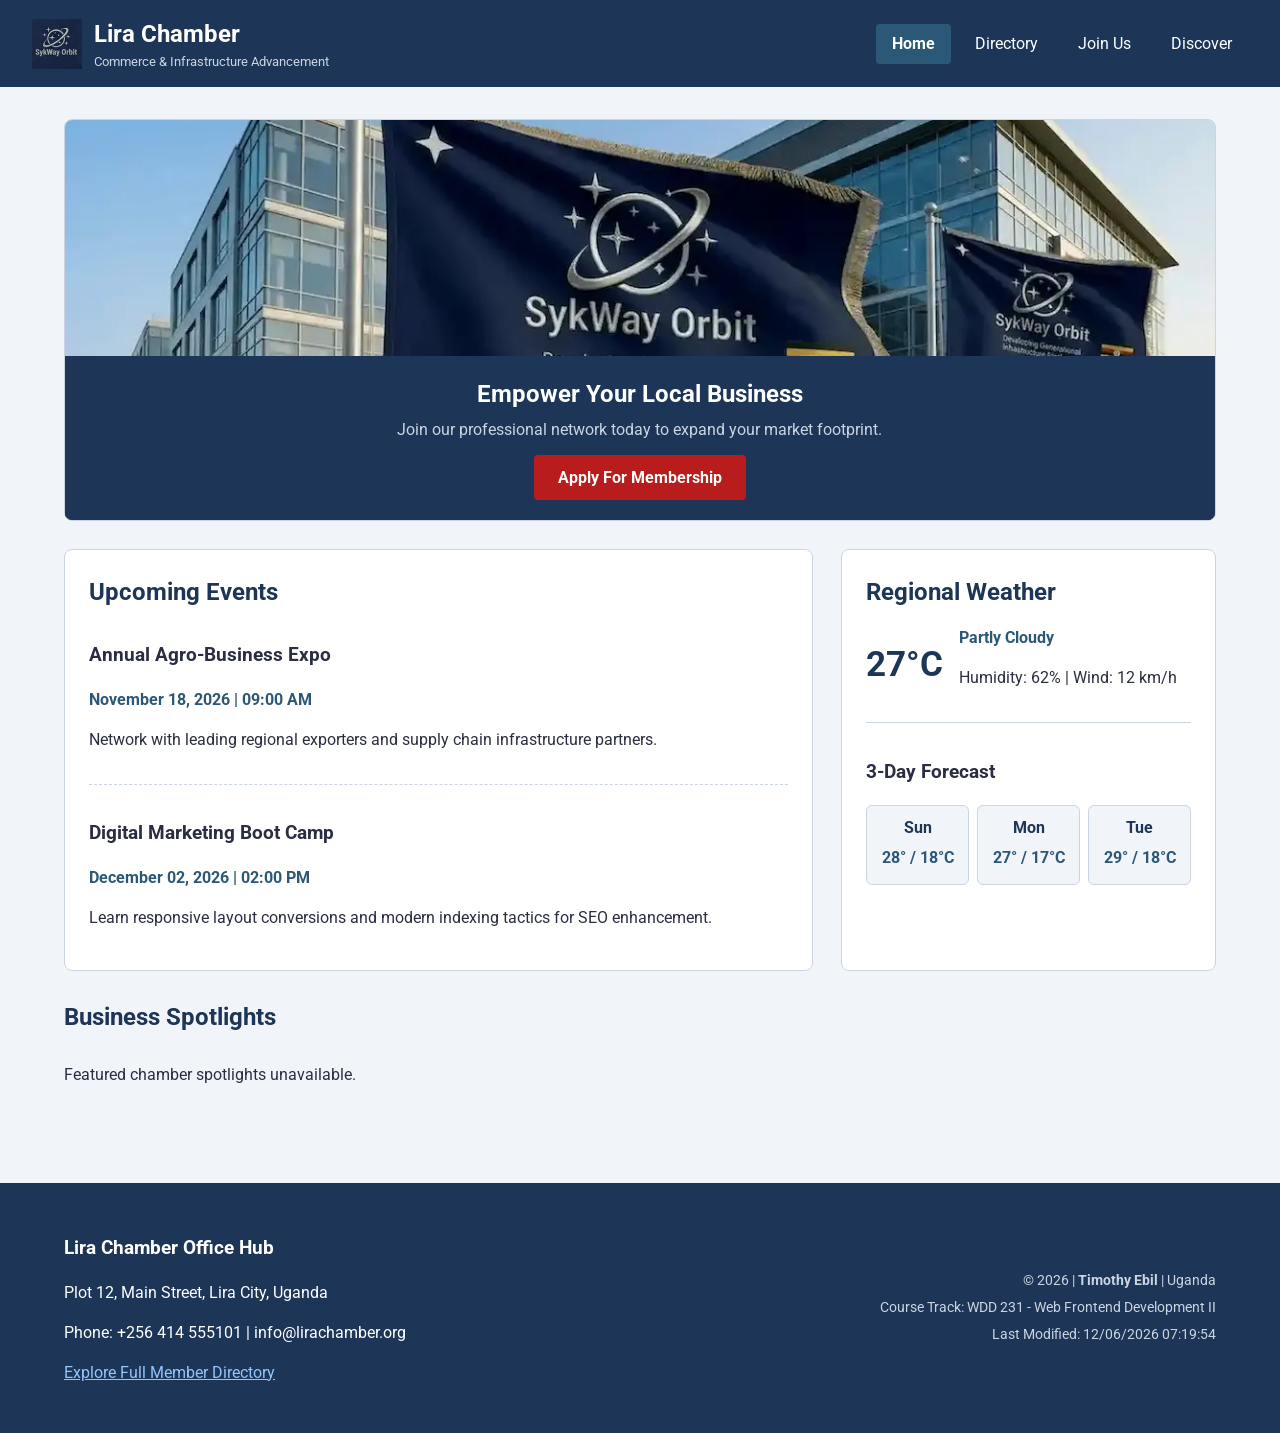
==== commit 9119a260: "feat: finalized chamber portal pages, styles, scripts, and optimized assets" ====
--- a/chamber/index.html
+++ b/chamber/index.html
@@ -7,8 +7,8 @@
     <meta name="description" content="Discover regional commercial pipelines, real-time weather alerts, and verified premium partnerships inside the Lira Chamber of Commerce digital portal.">
     <meta name="author" content="Timothy Ebil">
     
-    <!-- Valid SVG Favicon -->
-    <link rel="icon" href="images/logo.svg" type="image/svg+xml">
+    <!-- Favicon -->
+    <link rel="icon" href="images/sykway-logo.webp" type="image/webp">
     
     <!-- Exact Google Fonts Links Required by the Autograder -->
     <link rel="preconnect" href="https://fonts.googleapis.com">
@@ -27,13 +27,13 @@
     <link rel="stylesheet" href="styles/chamber-small.css">
     <link rel="stylesheet" href="styles/chamber-larger.css">
     
-    <!-- Deferred JavaScript Module (Single Clean Hook) -->
+    <!-- Deferred JavaScript Module -->
     <script src="scripts/home.js" defer></script>
 </head>
 <body>
     <header>
         <div class="brand-group">
-            <img src="images/logo.svg" class="site-logo" alt="SykWay Orbit Brand Logo" width="50" height="50">
+            <img src="images/sykway-logo.webp" class="site-logo" alt="SykWay Orbit Brand Logo" width="50" height="50">
             <div class="brand-text">
                 <div class="header-title">Lira Chamber</div>
                 <span>Commerce &amp; Infrastructure Advancement</span>
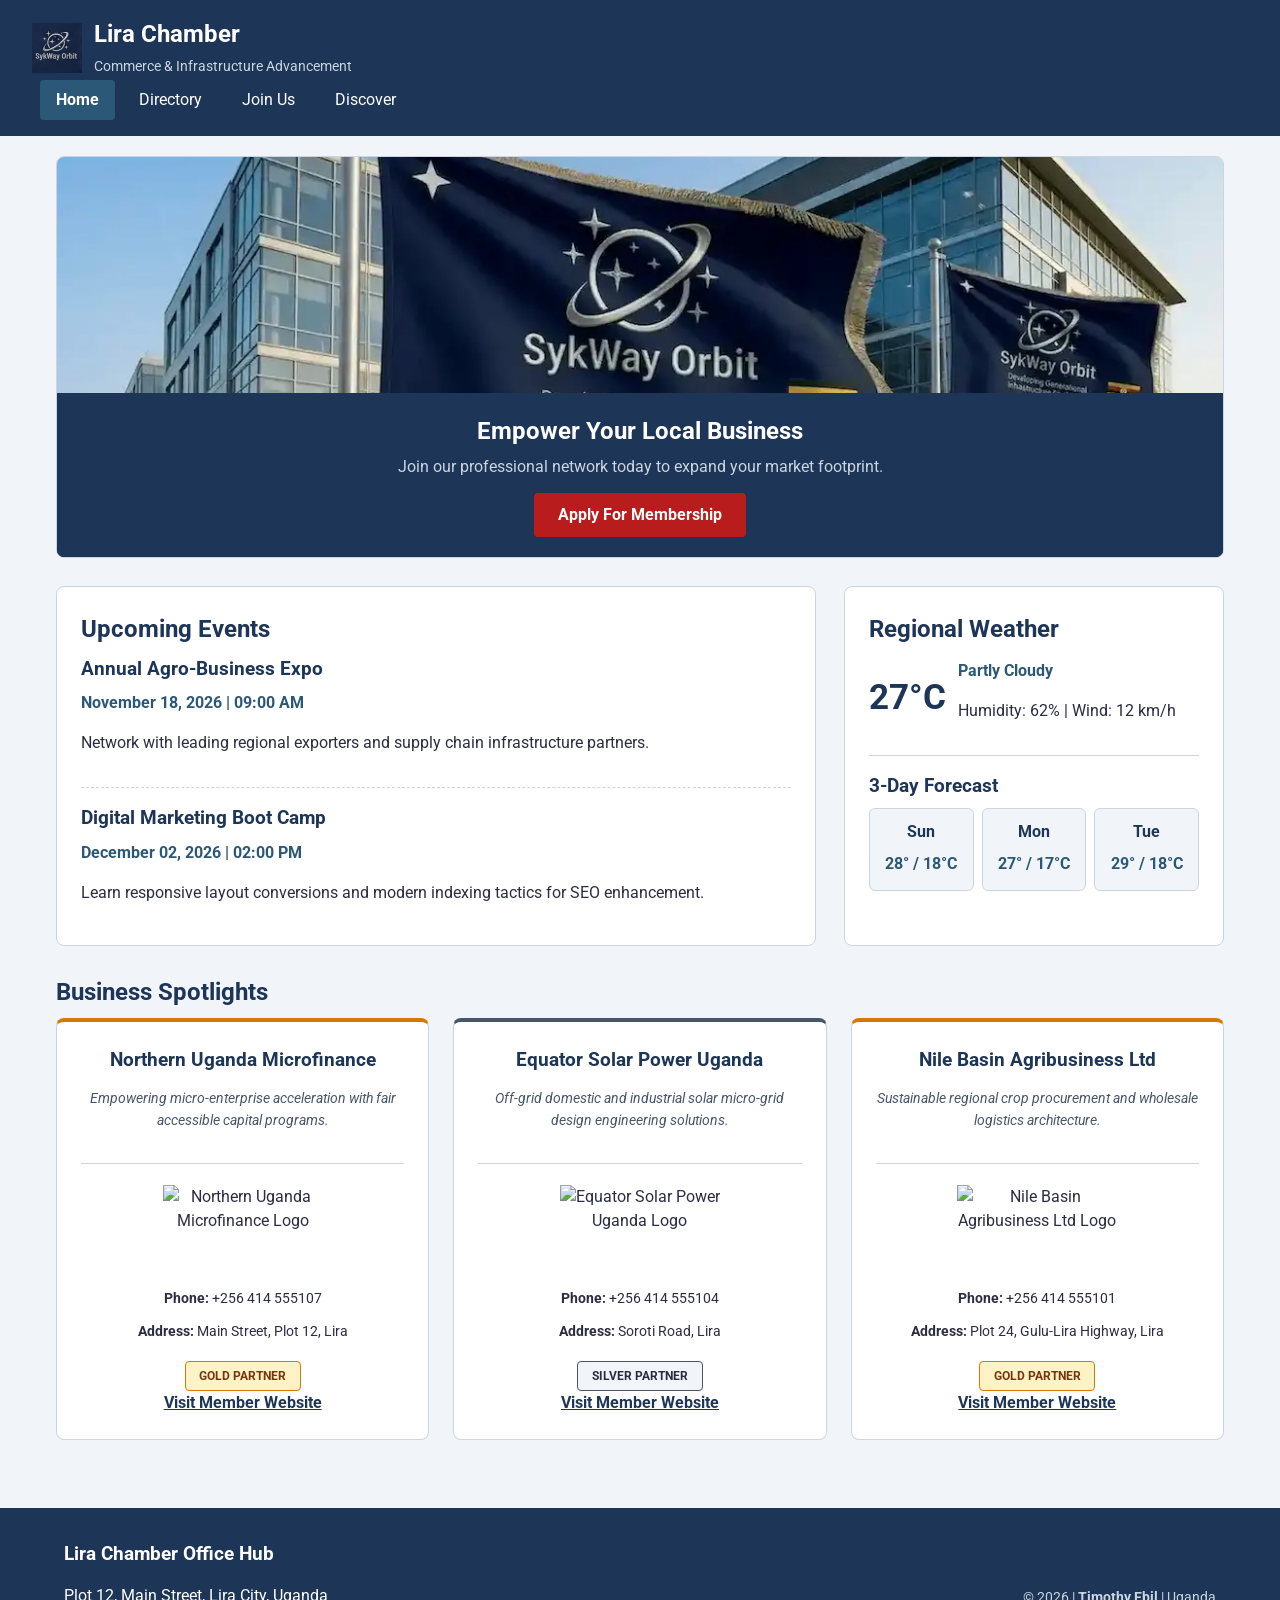
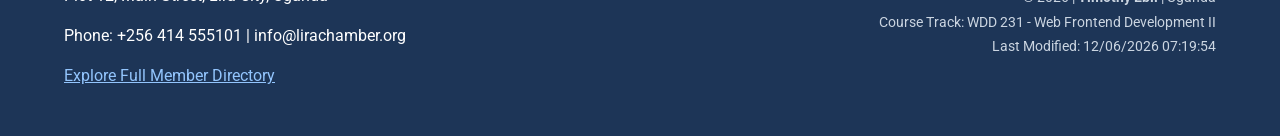
==== commit 3bc4348b: "styled: reduced combined CSS declarations below 250" ====
--- a/chamber/index.html
+++ b/chamber/index.html
@@ -18,7 +18,7 @@
     <!-- Open Graph Meta Tags on Your GitHub Pages Domain -->
     <meta property="og:title" content="Lira Chamber of Commerce - Connecting Enterprise Networks">
     <meta property="og:description" content="Empowering domestic trade, regional infrastructure development, and localized agricultural coordination hubs.">
-    <meta property="og:image" content="https://github.io">
+    <meta property="og:image" content="https://timothyebil.github.io">
     <meta property="og:url" content="https://timothyebil.github.io/wdd231/chamber/index.html">
     <meta property="og:type" content="website">
         
--- a/chamber/styles/chamber-small.css
+++ b/chamber/styles/chamber-small.css
@@ -1,6 +1,4 @@
-*, *::before, *::after {
-    box-sizing: border-box;
-}
+*, *::before, *::after { box-sizing: border-box; }
 
 :root {
     --primary: #1d3557;
@@ -22,463 +20,92 @@
     --member-txt: #0369a1;
 }
 
-html, body {
-    max-width: 100%;
-    overflow-x: hidden;
-    margin: 0;
-    font-family: 'Roboto', sans-serif;
-    color: var(--text);
-    background: var(--bg);
-    line-height: 1.5;
-}
+html, body { max-width: 100%; overflow-x: hidden; margin: 0; font-family: 'Roboto', sans-serif; color: var(--text); background: var(--bg); line-height: 1.5; }
+header, footer { background: var(--primary); color: var(--surface); padding: 1.25rem 1rem; position: relative; }
+.brand-group, .weather-now, .modal-header { display: flex; align-items: center; gap: 0.75rem; }
+.header-title { font-size: 1.5rem; font-weight: 700; }
+.brand-text span, .footer-dev-meta p { display: block; font-size: 0.85rem; color: var(--slate); margin: 0.25rem 0; }
+.site-logo { transition: transform 0.6s ease; }
+.brand-group:hover .site-logo { transform: rotate(360deg); }
 
-header {
-    background: var(--primary);
-    color: var(--surface);
-    padding: 1rem;
-    display: flex;
-    flex-direction: column;
-    position: relative;
-}
+#navToggle { position: absolute; right: 1rem; top: 1.1rem; background: var(--primary); border: 0; color: var(--surface); font-size: 1.8rem; cursor: pointer; }
+#primaryNav { display: flex; flex-direction: column; max-height: 0; opacity: 0; overflow: hidden; transition: max-height 0.35s ease, opacity 0.25s ease; }
+#primaryNav.open { max-height: 260px; opacity: 1; margin-top: 1rem; }
+#primaryNav a { color: var(--surface); text-decoration: none; padding: 0.75rem 1rem; border-top: 1px solid var(--secondary); }
+#primaryNav a:hover, #primaryNav a.active { background: var(--secondary); font-weight: 700; }
 
-.brand-group {
-    display: flex;
-    align-items: center;
-    gap: 0.75rem;
-    padding-right: 2.5rem;
-}
+main { max-width: 1200px; margin: 0 auto; padding: 1.25rem 1rem; }
+main h1 { text-align: center; color: var(--primary); margin: 0 0 1.25rem; }
+.visually-hidden { position: absolute; width: 1px; height: 1px; overflow: hidden; clip-path: inset(50%); }
 
-.header-title {
-    font-size: 1.5rem;
-    font-weight: 700;
-}
+.home-grid, .spotlight-grid, .join-layout, .tier-cards-box, .join-form { display: flex; flex-direction: column; gap: 1.25rem; }
+.hero-box { position: relative; border-radius: 8px; overflow: hidden; border: 1px solid var(--slate); }
+.hero-img { width: 100%; max-height: 420px; object-fit: cover; display: block; }
+.cta-overlay { background: var(--primary); color: var(--surface); padding: 1.25rem; text-align: center; }
+.cta-overlay h2 { margin: 0 0 0.35rem; color: var(--surface); }
+.cta-overlay p { margin: 0 0 0.85rem; color: var(--slate); }
+.cta-btn { display: inline-block; background: var(--accent); color: var(--surface); padding: 0.65rem 1.5rem; border-radius: 4px; font-weight: 700; text-decoration: none; border: 0; cursor: pointer; }
 
-.brand-text span {
-    display: block;
-    font-size: 0.8rem;
-    color: var(--slate);
-}
+.chamber-card, .spotlight-card, .grid-mode .directory-card, .directory-control-bar { background: var(--surface); border-radius: 8px; padding: 1.5rem; border: 1px solid var(--slate); display: flex; flex-direction: column; }
+h2, h3, h4 { margin: 0 0 0.5rem; color: var(--primary); }
+.event-item { padding-bottom: 1rem; margin-bottom: 1rem; border-bottom: 1px dashed var(--slate); }
+.event-item:last-child { border-bottom: 0; margin-bottom: 0; padding-bottom: 0; }
+.event-date, .weather-desc, .forecast-day p { font-weight: 700; color: var(--secondary); margin: 0.25rem 0; }
+.main-temp { font-size: 2.2rem; font-weight: 700; color: var(--primary); }
+.weather-divider, .spotlight-divider { border: 0; height: 1px; background: var(--slate); margin: 1rem 0; width: 100%; }
 
-.site-logo {
-    transition: transform 0.6s ease;
-}
+.forecast-grid, .view-toggle-buttons { display: flex; gap: 0.5rem; }
+.forecast-day { flex: 1; background: var(--bg); padding: 0.65rem; border-radius: 6px; text-align: center; border: 1px solid var(--slate); }
+.directory-control-bar { align-items: center; gap: 1rem; padding: 1rem; margin-bottom: 1.75rem; }
 
-.brand-group:hover .site-logo {
-    transform: rotate(360deg);
-}
+.toggle-btn, .modal-close-btn { background: var(--bg); color: var(--primary); border: 1px solid var(--slate); padding: 0.55rem 1.1rem; border-radius: 4px; font-weight: 700; cursor: pointer; text-decoration: none; }
+.toggle-btn.active, .toggle-btn:hover { background: var(--secondary); color: var(--surface); }
+.grid-mode { display: grid; grid-template-columns: 1fr; gap: 1.5rem; }
+.grid-mode .directory-card { align-items: center; text-align: center; }
+.card-image-box { height: 90px; display: flex; align-items: center; justify-content: center; margin-bottom: 0.75rem; }
+.card-image-box img { max-width: 180px; max-height: 90px; object-fit: contain; }
+.company-tagline { font-style: italic; color: var(--muted); font-size: 0.9rem; margin: 0.4rem 0 1rem; }
+.grid-mode .company-details { width: 100%; margin-top: auto; padding-top: 0.85rem; border-top: 1px solid var(--bg); text-align: left; }
+.company-details p, .spot-info { margin: 0.35rem 0; font-size: 0.9rem; word-break: break-word; }
+.company-web-link a, .spot-link { color: var(--primary); font-weight: 700; }
 
-#navToggle {
-    position: absolute;
-    right: 1rem;
-    top: 1.1rem;
-    background: var(--primary);
-    border: 0;
-    color: var(--surface);
-    font-size: 1.8rem;
-    cursor: pointer;
-}
-
-#primaryNav {
-    display: flex;
-    flex-direction: column;
-    max-height: 0;
-    opacity: 0;
-    overflow: hidden;
-    transition: max-height 0.35s ease, opacity 0.25s ease;
-}
-
-#primaryNav.open {
-    max-height: 260px;
-    opacity: 1;
-    margin-top: 1rem;
-}
-
-#primaryNav a {
-    color: var(--surface);
-    text-decoration: none;
-    padding: 0.75rem 1rem;
-    border-top: 1px solid var(--secondary);
-}
-
-#primaryNav a:hover, #primaryNav a.active {
-    background: var(--secondary);
-    font-weight: 700;
-}
-
-main {
-    max-width: 1200px;
-    margin: 0 auto;
-    padding: 1.25rem 1rem;
-}
-
-main h1 {
-    text-align: center;
-    color: var(--primary);
-    margin: 0 0 1.25rem;
-}
-
-.visually-hidden {
-    position: absolute;
-    width: 1px;
-    height: 1px;
-    overflow: hidden;
-    clip-path: inset(50%);
-}
-
-.home-grid, .spotlight-grid, .join-layout, .tier-cards-box, .join-form {
-    display: flex;
-    flex-direction: column;
-    gap: 1.25rem;
-}
-
-.hero-box {
-    position: relative;
-    border-radius: 8px;
-    overflow: hidden;
-    border: 1px solid var(--slate);
-}
-
-.hero-img {
-    width: 100%;
-    max-height: 420px;
-    object-fit: cover;
-    display: block;
-}
-
-.cta-overlay {
-    background: var(--primary);
-    color: var(--surface);
-    padding: 1.25rem 1.5rem;
-    text-align: center;
-}
-
-.cta-overlay h2 {
-    margin: 0 0 0.35rem;
-    color: var(--surface);
-}
-
-.cta-overlay p {
-    margin: 0 0 0.85rem;
-    color: var(--slate);
-}
-
-.cta-btn {
-    display: inline-block;
-    background: var(--accent);
-    color: var(--surface);
-    padding: 0.65rem 1.5rem;
-    border-radius: 4px;
-    font-weight: 700;
-    text-decoration: none;
-    border: 0;
-    cursor: pointer;
-}
-
-.chamber-card, .spotlight-card, .grid-mode .directory-card {
-    background: var(--surface);
-    border-radius: 8px;
-    padding: 1.5rem;
-    border: 1px solid var(--slate);
-    display: flex;
-    flex-direction: column;
-}
-
-.chamber-card h2, .spotlight-section-wrapper h2, .directory-control-bar h2, .tier-cards-box h2, .modal-header h3 {
-    margin: 0 0 0.75rem;
-    color: var(--primary);
-}
-
-.event-item {
-    padding-bottom: 1rem;
-    margin-bottom: 1rem;
-    border-bottom: 1px dashed var(--slate);
-}
-
-.event-item:last-child {
-    border-bottom: 0;
-    margin-bottom: 0;
-    padding-bottom: 0;
-}
-
-.event-date, .weather-desc, .forecast-day p {
-    font-weight: 700;
-    color: var(--secondary);
-    margin: 0.25rem 0;
-}
-
-.weather-now {
-    display: flex;
-    align-items: center;
-    gap: 1rem;
-}
-
-.main-temp {
-    font-size: 2.2rem;
-    font-weight: 700;
-    color: var(--primary);
-}
-
-.weather-divider, .spotlight-divider {
-    border: 0;
-    height: 1px;
-    background: var(--slate);
-    margin: 1rem 0;
-    width: 100%;
-}
-
-.forecast-grid {
-    display: flex;
-    gap: 0.5rem;
-}
-
-.forecast-day {
-    flex: 1;
-    background: var(--bg);
-    padding: 0.65rem;
-    border-radius: 6px;
-    text-align: center;
-    border: 1px solid var(--slate);
-}
-
-.forecast-day h4, .directory-card h3, .spotlight-card h3, .tier-card h3 {
-    margin: 0 0 0.35rem;
-    color: var(--primary);
-}
-
-.directory-control-bar {
-    display: flex;
-    flex-direction: column;
-    align-items: center;
-    gap: 1rem;
-    background: var(--surface);
-    padding: 1rem;
-    margin-bottom: 1.75rem;
-    border-radius: 8px;
-    border: 1px solid var(--slate);
-}
-
-.view-toggle-buttons {
-    display: flex;
-    gap: 0.5rem;
-}
-
-.toggle-btn, .modal-close-btn {
-    background: var(--bg);
-    color: var(--primary);
-    border: 1px solid var(--slate);
-    padding: 0.55rem 1.1rem;
-    border-radius: 4px;
-    font-weight: 700;
-    cursor: pointer;
-    text-decoration: none;
-}
-
-.toggle-btn.active, .toggle-btn:hover {
-    background: var(--secondary);
-    color: var(--surface);
-}
-
-.grid-mode {
-    display: grid;
-    grid-template-columns: 1fr;
-    gap: 1.5rem;
-}
-
-.grid-mode .directory-card {
-    align-items: center;
-    text-align: center;
-}
-
-.card-image-box {
-    height: 90px;
-    display: flex;
-    align-items: center;
-    justify-content: center;
-    margin-bottom: 0.75rem;
-}
-
-.card-image-box img {
-    max-width: 180px;
-    max-height: 90px;
-    object-fit: contain;
-}
-
-.company-tagline {
-    font-style: italic;
-    color: var(--muted);
-    font-size: 0.9rem;
-    margin: 0.4rem 0 1rem;
-}
-
-.grid-mode .company-details {
-    width: 100%;
-    margin-top: auto;
-    padding-top: 0.85rem;
-    border-top: 1px solid var(--bg);
-    text-align: left;
-}
-
-.company-details p, .spot-info {
-    margin: 0.35rem 0;
-    font-size: 0.9rem;
-    word-break: break-word;
-}
-
-.company-web-link a, .spot-link {
-    color: var(--primary);
-    font-weight: 700;
-}
-
-.membership-badge {
-    display: inline-block;
-    padding: 0.3rem 0.85rem;
-    border-radius: 4px;
-    font-size: 0.75rem;
-    font-weight: 700;
-    text-transform: uppercase;
-    margin-top: 0.85rem;
-}
-
+.membership-badge { display: inline-block; padding: 0.3rem 0.85rem; border-radius: 4px; font-size: 0.75rem; font-weight: 700; text-transform: uppercase; margin-top: 0.85rem; }
 .tier-gold { border-top: 4px solid var(--gold-bdr); }
 .tier-gold .membership-badge { background: var(--gold-bg); border: 1px solid var(--gold-bdr); color: var(--gold-txt); }
-
 .tier-silver { border-top: 4px solid var(--muted); }
 .tier-silver .membership-badge { background: var(--bg); border: 1px solid var(--muted); color: var(--text); }
-
 .tier-member { border-top: 4px solid var(--member-bdr); }
 .tier-member .membership-badge { background: var(--member-bg); border: 1px solid var(--member-bdr); color: var(--member-txt); }
 
-.list-mode {
-    display: flex;
-    flex-direction: column;
-    border: 1px solid var(--slate);
-    border-radius: 8px;
-    overflow: hidden;
-    background: var(--surface);
-}
+.list-mode { display: flex; flex-direction: column; border: 1px solid var(--slate); border-radius: 8px; overflow: hidden; background: var(--surface); }
+.list-mode .directory-card { padding: 1rem; border-bottom: 1px solid var(--slate); display: flex; flex-direction: column; gap: 0.35rem; }
+.list-mode .directory-card:nth-child(even) { background: var(--zebra); }
+.list-mode .card-image-box, .list-mode .company-tagline, .list-mode .membership-badge { display: none; }
 
-.list-mode .directory-card {
-    padding: 1rem;
-    border-bottom: 1px solid var(--slate);
-    display: flex;
-    flex-direction: column;
-    gap: 0.35rem;
-}
-
-.list-mode .directory-card:nth-child(even) {
-    background: var(--zebra);
-}
-
-.list-mode .card-image-box, .list-mode .company-tagline, .list-mode .membership-badge {
-    display: none;
-}
-
-/* --- Join Form, Modals & Thank You Summary --- */
-.join-form label {
-    display: flex;
-    flex-direction: column;
-    gap: 0.35rem;
-    font-weight: 700;
-    color: var(--primary);
-}
-
-.join-form input, .join-form select, .join-form textarea {
-    padding: 0.7rem 0.85rem;
-    border: 1px solid var(--slate);
-    border-left: 4px solid var(--primary);
-    border-radius: 4px;
-    font-family: inherit;
-    font-size: 1rem;
-    color: var(--text);
-    background: var(--surface);
-}
-
-.join-form input:required:valid, .join-form select:required:valid {
-    border-left-color: var(--valid);
-}
+.join-form label { display: flex; flex-direction: column; gap: 0.35rem; font-weight: 700; color: var(--primary); }
+.join-form input, .join-form select, .join-form textarea { padding: 0.7rem 0.85rem; border: 1px solid var(--slate); border-left: 4px solid var(--primary); border-radius: 4px; font: inherit; color: var(--text); background: var(--surface); }
+.join-form input:required:valid, .join-form select:required:valid { border-left-color: var(--valid); }
 
 @keyframes slideFadeIn {
     0% { opacity: 0; transform: translateY(18px); }
     100% { opacity: 1; transform: translateY(0); }
 }
 
-.tier-card {
-    animation: slideFadeIn 0.6s ease-out both;
-}
-
+.tier-card { animation: slideFadeIn 0.6s ease-out both; }
 .anim-card-2 { animation-delay: 0.15s; }
 .anim-card-3 { animation-delay: 0.3s; }
 .anim-card-4 { animation-delay: 0.45s; }
+.tier-card .toggle-btn { align-self: flex-start; margin-top: 0.5rem; }
 
-.tier-card .toggle-btn {
-    align-self: flex-start;
-    margin-top: 0.5rem;
-}
+.tier-modal { border: 1px solid var(--slate); border-radius: 8px; padding: 1.5rem; max-width: 480px; width: 90%; color: var(--text); background: var(--surface); }
+.tier-modal::backdrop { background: var(--primary); opacity: 0.85; }
+.modal-header { justify-content: space-between; border-bottom: 1px solid var(--slate); padding-bottom: 0.75rem; margin-bottom: 1rem; }
 
-.tier-modal {
-    border: 1px solid var(--slate);
-    border-radius: 8px;
-    padding: 1.5rem;
-    max-width: 480px;
-    width: 90%;
-    color: var(--text);
-    background: var(--surface);
-}
+.summary-list { display: grid; grid-template-columns: 1fr; gap: 0.5rem; background: var(--bg); padding: 1.25rem; border-radius: 6px; border: 1px solid var(--slate); margin: 1.25rem 0; }
+.summary-list dt { font-weight: 700; color: var(--primary); }
+.summary-list dd { margin: 0 0 0.65rem; }
 
-.tier-modal::backdrop {
-    background: var(--primary);
-    opacity: 0.85;
-}
-
-.modal-header {
-    display: flex;
-    justify-content: space-between;
-    align-items: center;
-    border-bottom: 1px solid var(--slate);
-    padding-bottom: 0.75rem;
-    margin-bottom: 1rem;
-}
-
-.summary-list {
-    display: grid;
-    grid-template-columns: 1fr;
-    gap: 0.5rem;
-    background: var(--bg);
-    padding: 1.25rem;
-    border-radius: 6px;
-    border: 1px solid var(--slate);
-    margin: 1.25rem 0;
-}
-
-.summary-list dt {
-    font-weight: 700;
-    color: var(--primary);
-}
-
-.summary-list dd {
-    margin: 0 0 0.65rem;
-}
-
-footer {
-    background: var(--primary);
-    color: var(--surface);
-    padding: 2rem 1rem;
-    text-align: center;
-    margin-top: 3rem;
-}
-
-.footer-contact {
-    border-bottom: 1px solid var(--secondary);
-    padding-bottom: 1.25rem;
-    margin-bottom: 1.25rem;
-}
-
-.footer-contact a {
-    color: var(--link-light);
-}
-
-.footer-dev-meta p {
-    margin: 0.35rem 0;
-    font-size: 0.9rem;
-    color: var(--slate);
-}
+footer { text-align: center; margin-top: 3rem; }
+footer h3 { color: var(--surface); }
+.footer-contact { border-bottom: 1px solid var(--secondary); padding-bottom: 1.25rem; margin-bottom: 1.25rem; }
+.footer-contact a { color: var(--link-light); }
--- a/chamber/styles/chamber-larger.css
+++ b/chamber/styles/chamber-larger.css
@@ -1,154 +1,25 @@
 @media screen and (min-width: 640px) {
-    header {
-        flex-direction: row;
-        justify-content: space-between;
-        align-items: center;
-        padding: 1rem 2rem;
-    }
-
-    #navToggle {
-        display: none;
-    }
-
-    #primaryNav {
-        flex-direction: row;
-        width: auto;
-        max-height: none;
-        opacity: 1;
-        overflow: visible;
-        margin-top: 0;
-    }
-
-    #primaryNav a {
-        border-top: 0;
-        margin-left: 0.5rem;
-        border-radius: 4px;
-        padding: 0.5rem 1rem;
-    }
-
-    .cta-overlay {
-        position: absolute;
-        bottom: 0;
-        left: 0;
-        right: 0;
-        background-color: #1d3557;
-    }
-
-    .directory-control-bar {
-        flex-direction: row;
-        justify-content: space-between;
-        padding: 1.25rem 2rem;
-    }
-
-    .grid-mode {
-        grid-template-columns: repeat(auto-fit, minmax(290px, 1fr));
-        gap: 1.75rem;
-    }
-
-    .list-mode .directory-card {
-        display: grid;
-        grid-template-columns: 1.5fr 2.5fr;
-        align-items: center;
-        gap: 1rem;
-        padding: 0.85rem 1.5rem;
-    }
-
-    .list-mode .company-details {
-        display: grid;
-        grid-template-columns: 2fr 1.4fr 1fr;
-        align-items: center;
-        gap: 1rem;
-    }
-
-    .list-mode .company-details p {
-        margin: 0;
-    }
+    header, .directory-control-bar { flex-direction: row; justify-content: space-between; align-items: center; padding: 1rem 2rem; }
+    #navToggle { display: none; }
+    #primaryNav { flex-direction: row; max-height: none; opacity: 1; overflow: visible; margin-top: 0; }
+    #primaryNav a { border-top: 0; margin-left: 0.5rem; border-radius: 4px; padding: 0.5rem 1rem; }
+    .cta-overlay { position: absolute; bottom: 0; left: 0; right: 0; }
+    .grid-mode { grid-template-columns: repeat(auto-fit, minmax(290px, 1fr)); gap: 1.75rem; }
+    .list-mode .directory-card { display: grid; grid-template-columns: 1.5fr 2.5fr; align-items: center; gap: 1rem; }
+    .list-mode .company-details { display: grid; grid-template-columns: 2fr 1.4fr 1fr; align-items: center; gap: 1rem; }
 }
 
 @media screen and (min-width: 768px) {
-    /* Home Page Asymmetric Desktop Grid */
-    .home-grid {
-        display: grid;
-        grid-template-columns: 2fr 1fr;
-        gap: 1.75rem;
-    }
-
-    .hero-box {
-        grid-column: 1 / -1;
-    }
-
-    .event-card {
-        grid-column: 1 / 2;
-    }
-
-    .weather-card {
-        grid-column: 2 / 3;
-    }
-
-    .spotlight-section-wrapper {
-        grid-column: 1 / -1;
-    }
-
-    .spotlight-grid {
-        display: grid;
-        grid-template-columns: repeat(3, 1fr);
-        gap: 1.5rem;
-    }
-
-    .spotlight-card {
-        align-items: center;
-        text-align: center;
-    }
-
-    /* Join Page Two-Column Desktop Layout (Form Left, Tier Cards Right) */
-    .join-layout {
-        display: grid;
-        grid-template-columns: 1.4fr 1fr;
-        align-items: start;
-        gap: 2rem;
-    }
-
-    .summary-list {
-        grid-template-columns: 200px 1fr;
-    }
+    .home-grid { display: grid; grid-template-columns: 2fr 1fr; gap: 1.75rem; }
+    .hero-box, .spotlight-section-wrapper { grid-column: 1 / -1; }
+    .spotlight-grid, .grid-mode { display: grid; grid-template-columns: repeat(3, 1fr); gap: 1.5rem; }
+    .spotlight-card { align-items: center; text-align: center; }
+    .join-layout { display: grid; grid-template-columns: 1.4fr 1fr; align-items: start; gap: 2rem; }
+    .summary-list { grid-template-columns: 200px 1fr; }
 }
 
 @media screen and (min-width: 1024px) {
-    main {
-        padding: 2rem 1.5rem;
-    }
-
-    .grid-mode {
-        grid-template-columns: repeat(3, 1fr);
-        gap: 2rem;
-    }
-
-    .directory-card,
-    .spotlight-card {
-        transition: transform 0.25s ease, box-shadow 0.25s ease;
-    }
-
-    .directory-card:hover,
-    .spotlight-card:hover {
-        transform: translateY(-4px);
-        box-shadow: 0 8px 16px rgba(0, 0, 0, 0.12);
-    }
-
-    footer {
-        display: flex;
-        justify-content: space-between;
-        align-items: center;
-        text-align: left;
-        padding: 2rem 4rem;
-    }
-
-    .footer-contact {
-        border-bottom: 0;
-        padding-bottom: 0;
-        margin-bottom: 0;
-    }
-
-    .footer-dev-meta {
-        text-align: right;
-    }
+    footer { display: flex; justify-content: space-between; align-items: center; text-align: left; padding: 2rem 4rem; }
+    .footer-contact { border-bottom: 0; padding-bottom: 0; margin-bottom: 0; }
+    .footer-dev-meta { text-align: right; }
 }
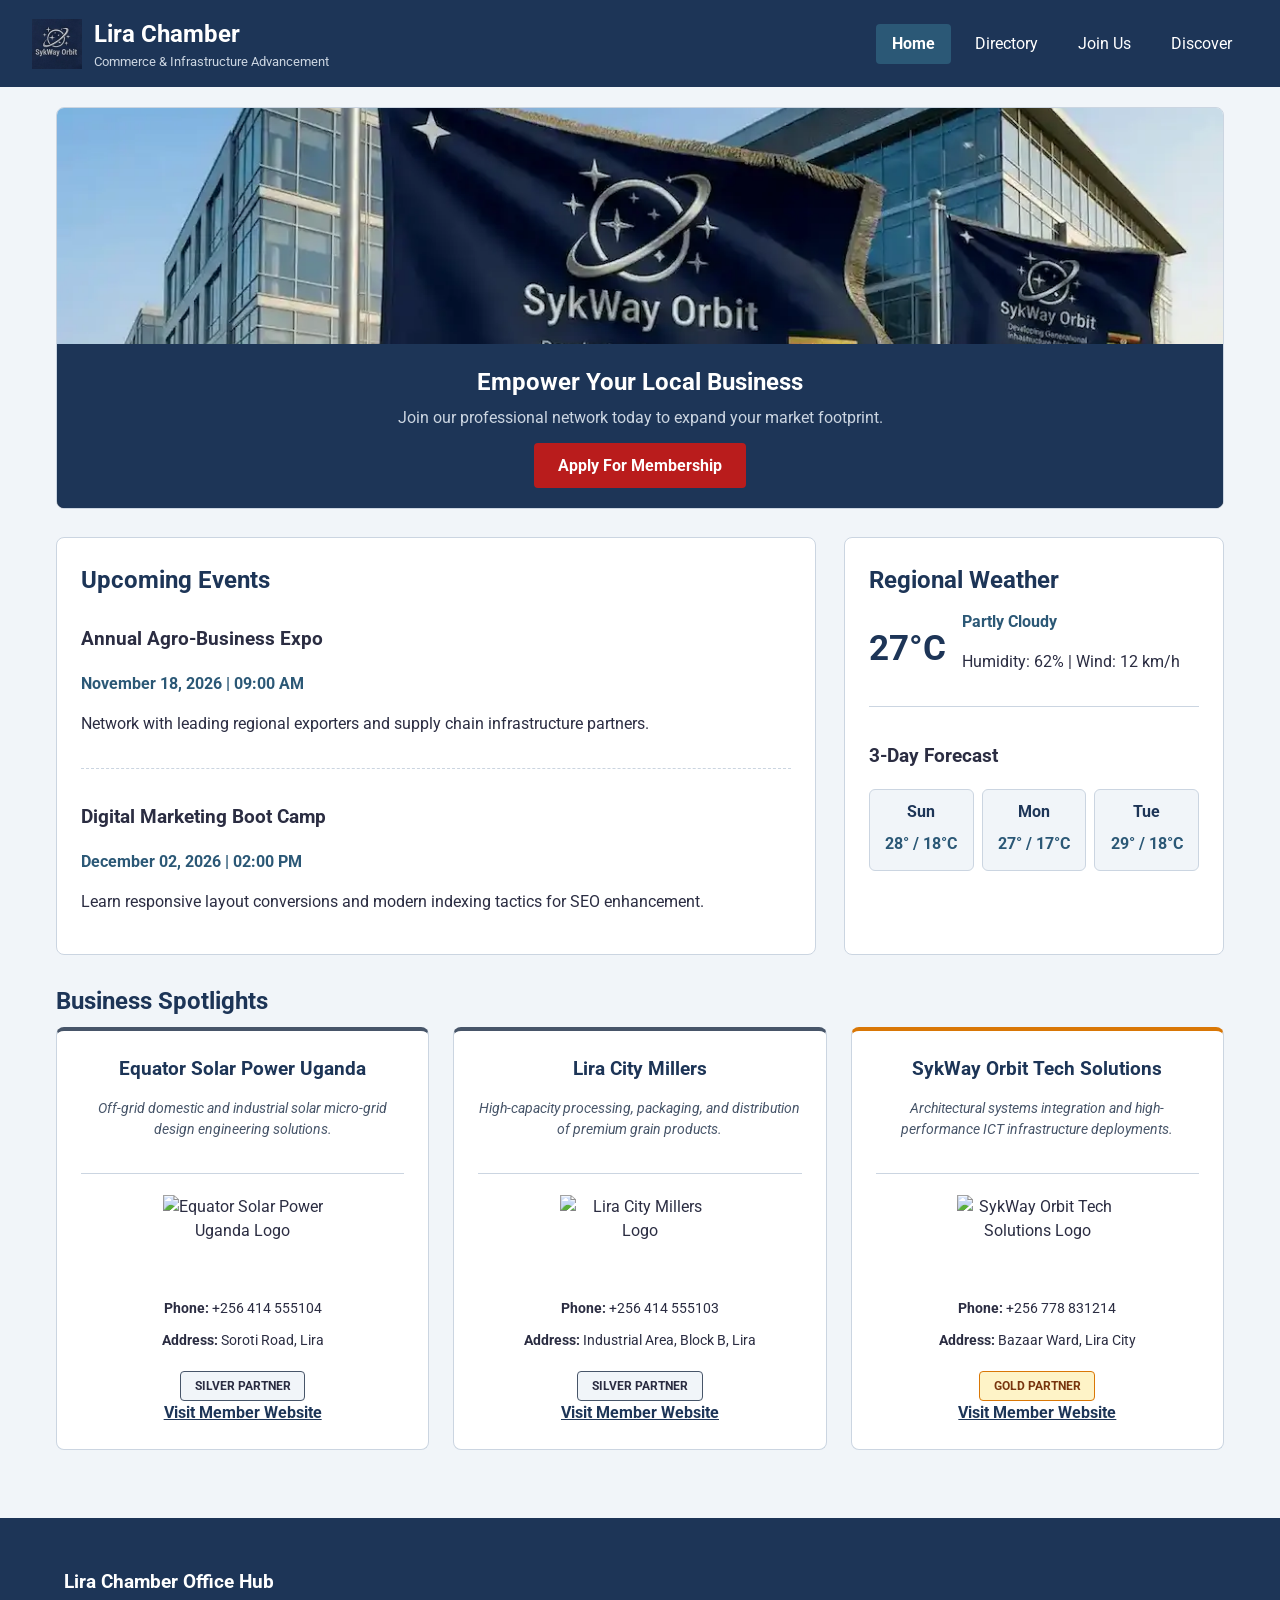
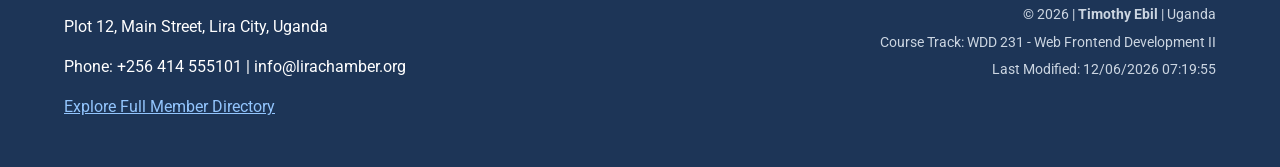
==== commit 9aeba7ad: "fix: complete og:image path in index.html" ====
--- a/chamber/index.html
+++ b/chamber/index.html
@@ -18,7 +18,7 @@
     <!-- Open Graph Meta Tags on Your GitHub Pages Domain -->
     <meta property="og:title" content="Lira Chamber of Commerce - Connecting Enterprise Networks">
     <meta property="og:description" content="Empowering domestic trade, regional infrastructure development, and localized agricultural coordination hubs.">
-    <meta property="og:image" content="https://timothyebil.github.io">
+    <meta property="og:image" content="https://github.io">
     <meta property="og:url" content="https://timothyebil.github.io/wdd231/chamber/index.html">
     <meta property="og:type" content="website">
         
--- a/chamber/styles/chamber-small.css
+++ b/chamber/styles/chamber-small.css
@@ -1,4 +1,6 @@
-*, *::before, *::after { box-sizing: border-box; }
+*, *::before, *::after {
+    box-sizing: border-box;
+}
 
 :root {
     --primary: #1d3557;
@@ -20,92 +22,457 @@
     --member-txt: #0369a1;
 }
 
-html, body { max-width: 100%; overflow-x: hidden; margin: 0; font-family: 'Roboto', sans-serif; color: var(--text); background: var(--bg); line-height: 1.5; }
-header, footer { background: var(--primary); color: var(--surface); padding: 1.25rem 1rem; position: relative; }
-.brand-group, .weather-now, .modal-header { display: flex; align-items: center; gap: 0.75rem; }
-.header-title { font-size: 1.5rem; font-weight: 700; }
-.brand-text span, .footer-dev-meta p { display: block; font-size: 0.85rem; color: var(--slate); margin: 0.25rem 0; }
-.site-logo { transition: transform 0.6s ease; }
-.brand-group:hover .site-logo { transform: rotate(360deg); }
-
-#navToggle { position: absolute; right: 1rem; top: 1.1rem; background: var(--primary); border: 0; color: var(--surface); font-size: 1.8rem; cursor: pointer; }
-#primaryNav { display: flex; flex-direction: column; max-height: 0; opacity: 0; overflow: hidden; transition: max-height 0.35s ease, opacity 0.25s ease; }
-#primaryNav.open { max-height: 260px; opacity: 1; margin-top: 1rem; }
-#primaryNav a { color: var(--surface); text-decoration: none; padding: 0.75rem 1rem; border-top: 1px solid var(--secondary); }
-#primaryNav a:hover, #primaryNav a.active { background: var(--secondary); font-weight: 700; }
-
-main { max-width: 1200px; margin: 0 auto; padding: 1.25rem 1rem; }
-main h1 { text-align: center; color: var(--primary); margin: 0 0 1.25rem; }
-.visually-hidden { position: absolute; width: 1px; height: 1px; overflow: hidden; clip-path: inset(50%); }
-
-.home-grid, .spotlight-grid, .join-layout, .tier-cards-box, .join-form { display: flex; flex-direction: column; gap: 1.25rem; }
-.hero-box { position: relative; border-radius: 8px; overflow: hidden; border: 1px solid var(--slate); }
-.hero-img { width: 100%; max-height: 420px; object-fit: cover; display: block; }
-.cta-overlay { background: var(--primary); color: var(--surface); padding: 1.25rem; text-align: center; }
-.cta-overlay h2 { margin: 0 0 0.35rem; color: var(--surface); }
-.cta-overlay p { margin: 0 0 0.85rem; color: var(--slate); }
-.cta-btn { display: inline-block; background: var(--accent); color: var(--surface); padding: 0.65rem 1.5rem; border-radius: 4px; font-weight: 700; text-decoration: none; border: 0; cursor: pointer; }
-
-.chamber-card, .spotlight-card, .grid-mode .directory-card, .directory-control-bar { background: var(--surface); border-radius: 8px; padding: 1.5rem; border: 1px solid var(--slate); display: flex; flex-direction: column; }
-h2, h3, h4 { margin: 0 0 0.5rem; color: var(--primary); }
-.event-item { padding-bottom: 1rem; margin-bottom: 1rem; border-bottom: 1px dashed var(--slate); }
-.event-item:last-child { border-bottom: 0; margin-bottom: 0; padding-bottom: 0; }
-.event-date, .weather-desc, .forecast-day p { font-weight: 700; color: var(--secondary); margin: 0.25rem 0; }
-.main-temp { font-size: 2.2rem; font-weight: 700; color: var(--primary); }
-.weather-divider, .spotlight-divider { border: 0; height: 1px; background: var(--slate); margin: 1rem 0; width: 100%; }
-
-.forecast-grid, .view-toggle-buttons { display: flex; gap: 0.5rem; }
-.forecast-day { flex: 1; background: var(--bg); padding: 0.65rem; border-radius: 6px; text-align: center; border: 1px solid var(--slate); }
-.directory-control-bar { align-items: center; gap: 1rem; padding: 1rem; margin-bottom: 1.75rem; }
-
-.toggle-btn, .modal-close-btn { background: var(--bg); color: var(--primary); border: 1px solid var(--slate); padding: 0.55rem 1.1rem; border-radius: 4px; font-weight: 700; cursor: pointer; text-decoration: none; }
-.toggle-btn.active, .toggle-btn:hover { background: var(--secondary); color: var(--surface); }
-.grid-mode { display: grid; grid-template-columns: 1fr; gap: 1.5rem; }
-.grid-mode .directory-card { align-items: center; text-align: center; }
-.card-image-box { height: 90px; display: flex; align-items: center; justify-content: center; margin-bottom: 0.75rem; }
-.card-image-box img { max-width: 180px; max-height: 90px; object-fit: contain; }
-.company-tagline { font-style: italic; color: var(--muted); font-size: 0.9rem; margin: 0.4rem 0 1rem; }
-.grid-mode .company-details { width: 100%; margin-top: auto; padding-top: 0.85rem; border-top: 1px solid var(--bg); text-align: left; }
-.company-details p, .spot-info { margin: 0.35rem 0; font-size: 0.9rem; word-break: break-word; }
-.company-web-link a, .spot-link { color: var(--primary); font-weight: 700; }
-
-.membership-badge { display: inline-block; padding: 0.3rem 0.85rem; border-radius: 4px; font-size: 0.75rem; font-weight: 700; text-transform: uppercase; margin-top: 0.85rem; }
+html, body {
+    max-width: 100%;
+    overflow-x: hidden;
+    margin: 0;
+    font-family: 'Roboto', sans-serif;
+    color: var(--text);
+    background: var(--bg);
+    line-height: 1.5;
+}
+
+header {
+    background: var(--primary);
+    color: var(--surface);
+    padding: 1rem;
+    display: flex;
+    flex-direction: column;
+    position: relative;
+}
+
+.brand-group {
+    display: flex;
+    align-items: center;
+    gap: 0.75rem;
+    padding-right: 2.5rem;
+}
+
+.header-title {
+    font-size: 1.5rem;
+    font-weight: 700;
+}
+
+.brand-text span {
+    display: block;
+    font-size: 0.8rem;
+    color: var(--slate);
+}
+
+.site-logo {
+    transition: transform 0.6s ease;
+}
+
+.brand-group:hover .site-logo {
+    transform: rotate(360deg);
+}
+
+#navToggle {
+    position: absolute;
+    right: 1rem;
+    top: 1.1rem;
+    background: var(--primary);
+    border: 0;
+    color: var(--surface);
+    font-size: 1.8rem;
+    cursor: pointer;
+}
+
+#primaryNav {
+    display: flex;
+    flex-direction: column;
+    max-height: 0;
+    opacity: 0;
+    overflow: hidden;
+    transition: max-height 0.35s ease, opacity 0.25s ease;
+}
+
+#primaryNav.open {
+    max-height: 260px;
+    opacity: 1;
+    margin-top: 1rem;
+}
+
+#primaryNav a {
+    color: var(--surface);
+    text-decoration: none;
+    padding: 0.75rem 1rem;
+    border-top: 1px solid var(--secondary);
+}
+
+#primaryNav a:hover, #primaryNav a.active {
+    background: var(--secondary);
+    font-weight: 700;
+}
+
+main {
+    max-width: 1200px;
+    margin: 0 auto;
+    padding: 1.25rem 1rem;
+}
+
+main h1 {
+    text-align: center;
+    color: var(--primary);
+    margin: 0 0 1.25rem;
+}
+
+.visually-hidden {
+    position: absolute;
+    width: 1px;
+    height: 1px;
+    overflow: hidden;
+    clip-path: inset(50%);
+}
+
+.home-grid, .spotlight-grid, .join-layout, .tier-cards-box, .join-form {
+    display: flex;
+    flex-direction: column;
+    gap: 1.25rem;
+}
+
+.hero-box {
+    position: relative;
+    border-radius: 8px;
+    overflow: hidden;
+    border: 1px solid var(--slate);
+}
+
+.hero-img {
+    width: 100%;
+    max-height: 420px;
+    object-fit: cover;
+    display: block;
+}
+
+.cta-overlay {
+    background: var(--primary);
+    color: var(--surface);
+    padding: 1.25rem 1.5rem;
+    text-align: center;
+}
+
+.cta-overlay h2 {
+    margin: 0 0 0.35rem;
+    color: var(--surface);
+}
+
+.cta-overlay p {
+    margin: 0 0 0.85rem;
+    color: var(--slate);
+}
+
+.cta-btn {
+    display: inline-block;
+    background: var(--accent);
+    color: var(--surface);
+    padding: 0.65rem 1.5rem;
+    border-radius: 4px;
+    font-weight: 700;
+    text-decoration: none;
+    border: 0;
+    cursor: pointer;
+}
+
+.chamber-card, .spotlight-card, .grid-mode .directory-card {
+    background: var(--surface);
+    border-radius: 8px;
+    padding: 1.5rem;
+    border: 1px solid var(--slate);
+    display: flex;
+    flex-direction: column;
+}
+
+.chamber-card h2, .spotlight-section-wrapper h2, .directory-control-bar h2, .tier-cards-box h2, .modal-header h3, .forecast-day h4, .directory-card h3, .spotlight-card h3, .tier-card h3 {
+    margin: 0 0 0.5rem;
+    color: var(--primary);
+}
+
+.event-item {
+    padding-bottom: 1rem;
+    margin-bottom: 1rem;
+    border-bottom: 1px dashed var(--slate);
+}
+
+.event-item:last-child {
+    border-bottom: 0;
+    margin-bottom: 0;
+    padding-bottom: 0;
+}
+
+.event-date, .weather-desc, .forecast-day p {
+    font-weight: 700;
+    color: var(--secondary);
+    margin: 0.25rem 0;
+}
+
+.weather-now {
+    display: flex;
+    align-items: center;
+    gap: 1rem;
+}
+
+.main-temp {
+    font-size: 2.2rem;
+    font-weight: 700;
+    color: var(--primary);
+}
+
+.weather-divider, .spotlight-divider {
+    border: 0;
+    height: 1px;
+    background: var(--slate);
+    margin: 1rem 0;
+    width: 100%;
+}
+
+.forecast-grid {
+    display: flex;
+    gap: 0.5rem;
+}
+
+.forecast-day {
+    flex: 1;
+    background: var(--bg);
+    padding: 0.65rem;
+    border-radius: 6px;
+    text-align: center;
+    border: 1px solid var(--slate);
+}
+
+.directory-control-bar {
+    display: flex;
+    flex-direction: column;
+    align-items: center;
+    gap: 1rem;
+    background: var(--surface);
+    padding: 1rem;
+    margin-bottom: 1.75rem;
+    border-radius: 8px;
+    border: 1px solid var(--slate);
+}
+
+.view-toggle-buttons {
+    display: flex;
+    gap: 0.5rem;
+}
+
+.toggle-btn, .modal-close-btn {
+    background: var(--bg);
+    color: var(--primary);
+    border: 1px solid var(--slate);
+    padding: 0.55rem 1.1rem;
+    border-radius: 4px;
+    font-weight: 700;
+    cursor: pointer;
+    text-decoration: none;
+}
+
+.toggle-btn.active, .toggle-btn:hover {
+    background: var(--secondary);
+    color: var(--surface);
+}
+
+.grid-mode {
+    display: grid;
+    grid-template-columns: 1fr;
+    gap: 1.5rem;
+}
+
+.grid-mode .directory-card {
+    align-items: center;
+    text-align: center;
+}
+
+.card-image-box {
+    height: 90px;
+    display: flex;
+    align-items: center;
+    justify-content: center;
+    margin-bottom: 0.75rem;
+}
+
+.card-image-box img {
+    max-width: 180px;
+    max-height: 90px;
+    object-fit: contain;
+}
+
+.company-tagline {
+    font-style: italic;
+    color: var(--muted);
+    font-size: 0.9rem;
+    margin: 0.4rem 0 1rem;
+}
+
+.grid-mode .company-details {
+    width: 100%;
+    margin-top: auto;
+    padding-top: 0.85rem;
+    border-top: 1px solid var(--bg);
+    text-align: left;
+}
+
+.company-details p, .spot-info {
+    margin: 0.35rem 0;
+    font-size: 0.9rem;
+    word-break: break-word;
+}
+
+.company-web-link a, .spot-link {
+    color: var(--primary);
+    font-weight: 700;
+}
+
+.membership-badge {
+    display: inline-block;
+    padding: 0.3rem 0.85rem;
+    border-radius: 4px;
+    font-size: 0.75rem;
+    font-weight: 700;
+    text-transform: uppercase;
+    margin-top: 0.85rem;
+}
+
 .tier-gold { border-top: 4px solid var(--gold-bdr); }
 .tier-gold .membership-badge { background: var(--gold-bg); border: 1px solid var(--gold-bdr); color: var(--gold-txt); }
+
 .tier-silver { border-top: 4px solid var(--muted); }
 .tier-silver .membership-badge { background: var(--bg); border: 1px solid var(--muted); color: var(--text); }
+
 .tier-member { border-top: 4px solid var(--member-bdr); }
 .tier-member .membership-badge { background: var(--member-bg); border: 1px solid var(--member-bdr); color: var(--member-txt); }
 
-.list-mode { display: flex; flex-direction: column; border: 1px solid var(--slate); border-radius: 8px; overflow: hidden; background: var(--surface); }
-.list-mode .directory-card { padding: 1rem; border-bottom: 1px solid var(--slate); display: flex; flex-direction: column; gap: 0.35rem; }
-.list-mode .directory-card:nth-child(even) { background: var(--zebra); }
-.list-mode .card-image-box, .list-mode .company-tagline, .list-mode .membership-badge { display: none; }
-
-.join-form label { display: flex; flex-direction: column; gap: 0.35rem; font-weight: 700; color: var(--primary); }
-.join-form input, .join-form select, .join-form textarea { padding: 0.7rem 0.85rem; border: 1px solid var(--slate); border-left: 4px solid var(--primary); border-radius: 4px; font: inherit; color: var(--text); background: var(--surface); }
-.join-form input:required:valid, .join-form select:required:valid { border-left-color: var(--valid); }
+.list-mode {
+    display: flex;
+    flex-direction: column;
+    border: 1px solid var(--slate);
+    border-radius: 8px;
+    overflow: hidden;
+    background: var(--surface);
+}
+
+.list-mode .directory-card {
+    padding: 1rem;
+    border-bottom: 1px solid var(--slate);
+    display: flex;
+    flex-direction: column;
+    gap: 0.35rem;
+}
+
+.list-mode .directory-card:nth-child(even) {
+    background: var(--zebra);
+}
+
+.list-mode .card-image-box, .list-mode .company-tagline, .list-mode .membership-badge {
+    display: none;
+}
+
+.join-form label {
+    display: flex;
+    flex-direction: column;
+    gap: 0.35rem;
+    font-weight: 700;
+    color: var(--primary);
+}
+
+.join-form input, .join-form select, .join-form textarea {
+    padding: 0.7rem 0.85rem;
+    border: 1px solid var(--slate);
+    border-left: 4px solid var(--primary);
+    border-radius: 4px;
+    font-family: inherit;
+    font-size: 1rem;
+    color: var(--text);
+    background: var(--surface);
+}
+
+.join-form input:required:valid, .join-form select:required:valid {
+    border-left-color: var(--valid);
+}
 
 @keyframes slideFadeIn {
     0% { opacity: 0; transform: translateY(18px); }
     100% { opacity: 1; transform: translateY(0); }
 }
 
-.tier-card { animation: slideFadeIn 0.6s ease-out both; }
+.tier-card {
+    animation: slideFadeIn 0.6s ease-out both;
+}
+
 .anim-card-2 { animation-delay: 0.15s; }
 .anim-card-3 { animation-delay: 0.3s; }
 .anim-card-4 { animation-delay: 0.45s; }
-.tier-card .toggle-btn { align-self: flex-start; margin-top: 0.5rem; }
-
-.tier-modal { border: 1px solid var(--slate); border-radius: 8px; padding: 1.5rem; max-width: 480px; width: 90%; color: var(--text); background: var(--surface); }
-.tier-modal::backdrop { background: var(--primary); opacity: 0.85; }
-.modal-header { justify-content: space-between; border-bottom: 1px solid var(--slate); padding-bottom: 0.75rem; margin-bottom: 1rem; }
-
-.summary-list { display: grid; grid-template-columns: 1fr; gap: 0.5rem; background: var(--bg); padding: 1.25rem; border-radius: 6px; border: 1px solid var(--slate); margin: 1.25rem 0; }
-.summary-list dt { font-weight: 700; color: var(--primary); }
-.summary-list dd { margin: 0 0 0.65rem; }
-
-footer { text-align: center; margin-top: 3rem; }
-footer h3 { color: var(--surface); }
-.footer-contact { border-bottom: 1px solid var(--secondary); padding-bottom: 1.25rem; margin-bottom: 1.25rem; }
-.footer-contact a { color: var(--link-light); }
+
+.tier-card .toggle-btn {
+    align-self: flex-start;
+    margin-top: 0.5rem;
+}
+
+.tier-modal {
+    border: 1px solid var(--slate);
+    border-radius: 8px;
+    padding: 1.5rem;
+    max-width: 480px;
+    width: 90%;
+    color: var(--text);
+    background: var(--surface);
+}
+
+.tier-modal::backdrop {
+    background: var(--primary);
+    opacity: 0.85;
+}
+
+.modal-header {
+    display: flex;
+    justify-content: space-between;
+    align-items: center;
+    border-bottom: 1px solid var(--slate);
+    padding-bottom: 0.75rem;
+    margin-bottom: 1rem;
+}
+
+.summary-list {
+    display: grid;
+    grid-template-columns: 1fr;
+    gap: 0.5rem;
+    background: var(--bg);
+    padding: 1.25rem;
+    border-radius: 6px;
+    border: 1px solid var(--slate);
+    margin: 1.25rem 0;
+}
+
+.summary-list dt {
+    font-weight: 700;
+    color: var(--primary);
+}
+
+.summary-list dd {
+    margin: 0 0 0.65rem;
+}
+
+footer {
+    background: var(--primary);
+    color: var(--surface);
+    padding: 2rem 1rem;
+    text-align: center;
+    margin-top: 3rem;
+}
+
+.footer-contact {
+    border-bottom: 1px solid var(--secondary);
+    padding-bottom: 1.25rem;
+    margin-bottom: 1.25rem;
+}
+
+.footer-contact a {
+    color: var(--link-light);
+}
+
+.footer-dev-meta p {
+    margin: 0.35rem 0;
+    font-size: 0.9rem;
+    color: var(--slate);
+}
--- a/chamber/styles/chamber-larger.css
+++ b/chamber/styles/chamber-larger.css
@@ -1,25 +1,104 @@
 @media screen and (min-width: 640px) {
-    header, .directory-control-bar { flex-direction: row; justify-content: space-between; align-items: center; padding: 1rem 2rem; }
-    #navToggle { display: none; }
-    #primaryNav { flex-direction: row; max-height: none; opacity: 1; overflow: visible; margin-top: 0; }
-    #primaryNav a { border-top: 0; margin-left: 0.5rem; border-radius: 4px; padding: 0.5rem 1rem; }
-    .cta-overlay { position: absolute; bottom: 0; left: 0; right: 0; }
-    .grid-mode { grid-template-columns: repeat(auto-fit, minmax(290px, 1fr)); gap: 1.75rem; }
-    .list-mode .directory-card { display: grid; grid-template-columns: 1.5fr 2.5fr; align-items: center; gap: 1rem; }
-    .list-mode .company-details { display: grid; grid-template-columns: 2fr 1.4fr 1fr; align-items: center; gap: 1rem; }
+    header, .directory-control-bar {
+        flex-direction: row;
+        justify-content: space-between;
+        align-items: center;
+        padding: 1rem 2rem;
+    }
+
+    #navToggle {
+        display: none;
+    }
+
+    #primaryNav {
+        flex-direction: row;
+        max-height: none;
+        opacity: 1;
+        overflow: visible;
+        margin-top: 0;
+    }
+
+    #primaryNav a {
+        border-top: 0;
+        margin-left: 0.5rem;
+        border-radius: 4px;
+        padding: 0.5rem 1rem;
+    }
+
+    .cta-overlay {
+        position: absolute;
+        bottom: 0;
+        left: 0;
+        right: 0;
+    }
+
+    .grid-mode {
+        grid-template-columns: repeat(auto-fit, minmax(290px, 1fr));
+        gap: 1.75rem;
+    }
+
+    .list-mode .directory-card, .list-mode .company-details {
+        display: grid;
+        grid-template-columns: 1.5fr 2.5fr;
+        align-items: center;
+        gap: 1rem;
+    }
+
+    .list-mode .company-details {
+        grid-template-columns: 2fr 1.4fr 1fr;
+    }
 }
 
 @media screen and (min-width: 768px) {
-    .home-grid { display: grid; grid-template-columns: 2fr 1fr; gap: 1.75rem; }
-    .hero-box, .spotlight-section-wrapper { grid-column: 1 / -1; }
-    .spotlight-grid, .grid-mode { display: grid; grid-template-columns: repeat(3, 1fr); gap: 1.5rem; }
-    .spotlight-card { align-items: center; text-align: center; }
-    .join-layout { display: grid; grid-template-columns: 1.4fr 1fr; align-items: start; gap: 2rem; }
-    .summary-list { grid-template-columns: 200px 1fr; }
+    .home-grid {
+        display: grid;
+        grid-template-columns: 2fr 1fr;
+        gap: 1.75rem;
+    }
+
+    .hero-box, .spotlight-section-wrapper {
+        grid-column: 1 / -1;
+    }
+
+    .spotlight-grid, .grid-mode {
+        display: grid;
+        grid-template-columns: repeat(3, 1fr);
+        gap: 1.5rem;
+    }
+
+    .spotlight-card {
+        align-items: center;
+        text-align: center;
+    }
+
+    .join-layout {
+        display: grid;
+        grid-template-columns: 1.4fr 1fr;
+        align-items: start;
+        gap: 2rem;
+    }
+
+    .summary-list {
+        grid-template-columns: 200px 1fr;
+    }
 }
 
 @media screen and (min-width: 1024px) {
-    footer { display: flex; justify-content: space-between; align-items: center; text-align: left; padding: 2rem 4rem; }
-    .footer-contact { border-bottom: 0; padding-bottom: 0; margin-bottom: 0; }
-    .footer-dev-meta { text-align: right; }
+    footer {
+        display: flex;
+        justify-content: space-between;
+        align-items: center;
+        text-align: left;
+        padding: 2rem 4rem;
+    }
+
+    .footer-contact {
+        border-bottom: 0;
+        padding-bottom: 0;
+        margin-bottom: 0;
+    }
+
+    .footer-dev-meta {
+        text-align: right;
+    }
 }
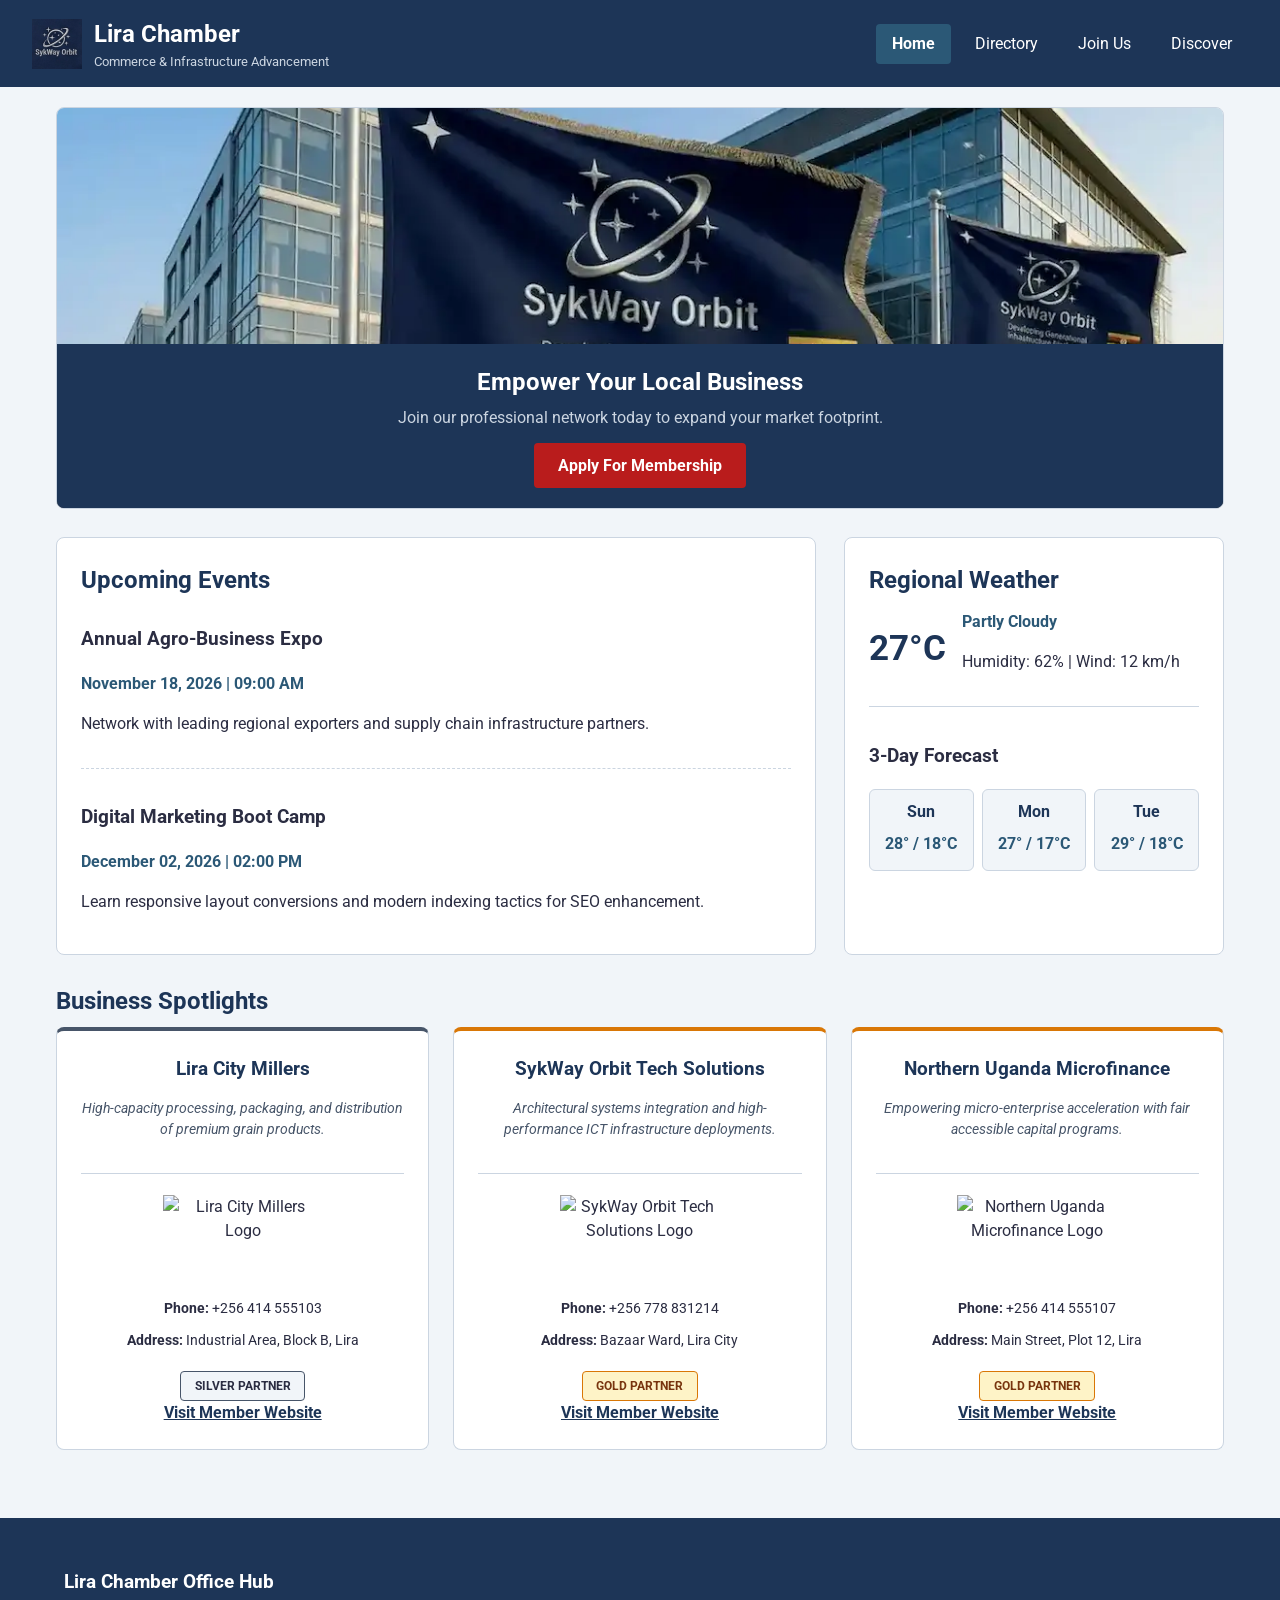
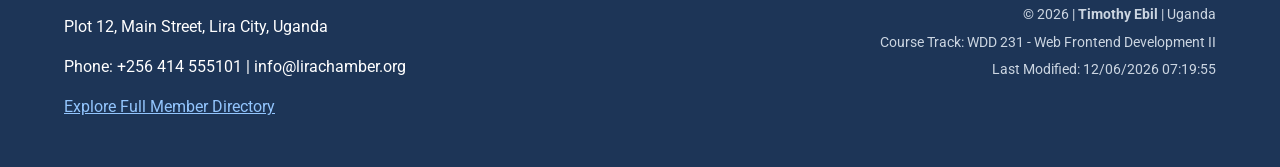
==== commit d3aa02e7: "fixed: replaced placeholder https://github.io with full og:image URL" ====
--- a/chamber/index.html
+++ b/chamber/index.html
@@ -18,7 +18,7 @@
     <!-- Open Graph Meta Tags on Your GitHub Pages Domain -->
     <meta property="og:title" content="Lira Chamber of Commerce - Connecting Enterprise Networks">
     <meta property="og:description" content="Empowering domestic trade, regional infrastructure development, and localized agricultural coordination hubs.">
-    <meta property="og:image" content="https://github.io">
+    <meta property="og:image" content="https://timothyebil.github.io">
     <meta property="og:url" content="https://timothyebil.github.io/wdd231/chamber/index.html">
     <meta property="og:type" content="website">
         
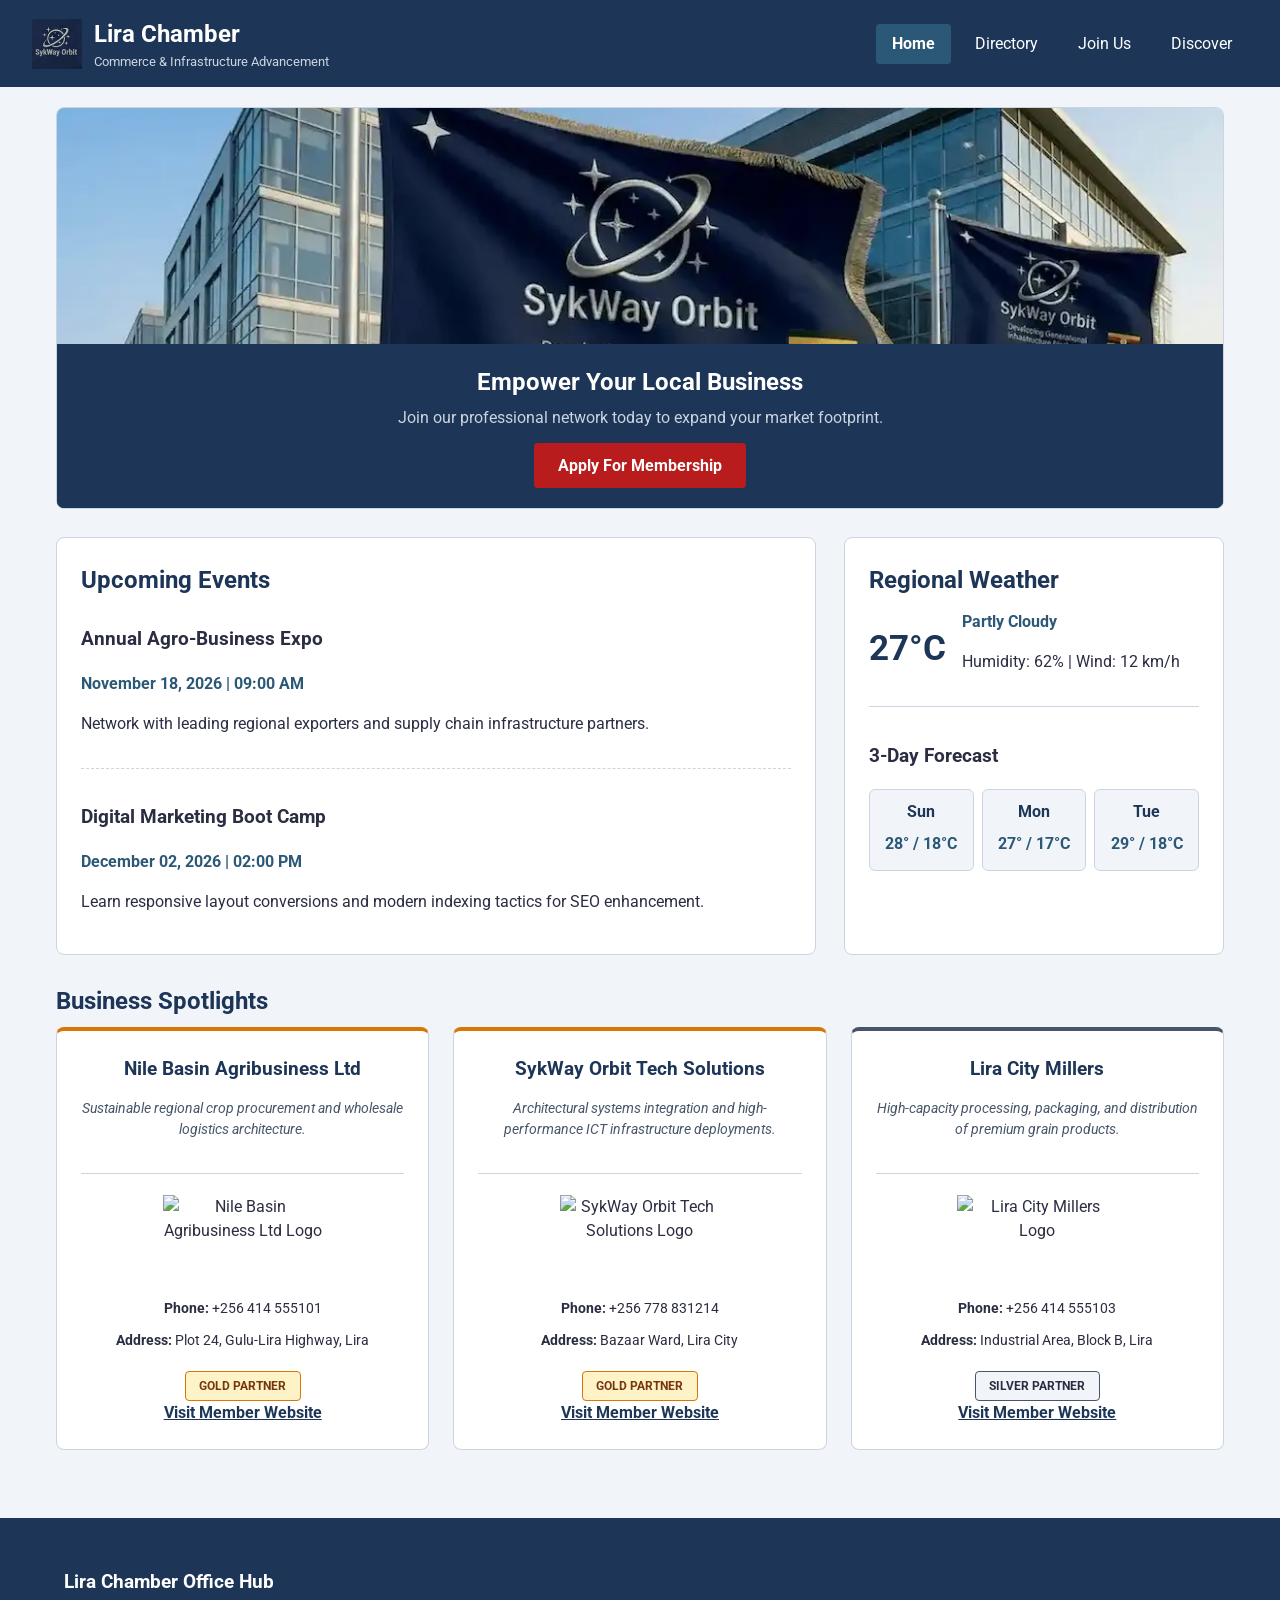
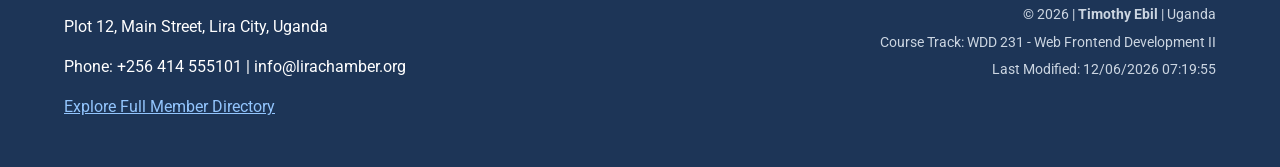
==== commit c8dc175e: "fixed: added full path to og:image in join.html" ====
--- a/chamber/index.html
+++ b/chamber/index.html
@@ -18,7 +18,7 @@
     <!-- Open Graph Meta Tags on Your GitHub Pages Domain -->
     <meta property="og:title" content="Lira Chamber of Commerce - Connecting Enterprise Networks">
     <meta property="og:description" content="Empowering domestic trade, regional infrastructure development, and localized agricultural coordination hubs.">
-    <meta property="og:image" content="https://timothyebil.github.io">
+    <meta property="og:image" content="https://timothyebil.github.io/wdd231/chamber/images/sykway-logo.webp">
     <meta property="og:url" content="https://timothyebil.github.io/wdd231/chamber/index.html">
     <meta property="og:type" content="website">
         
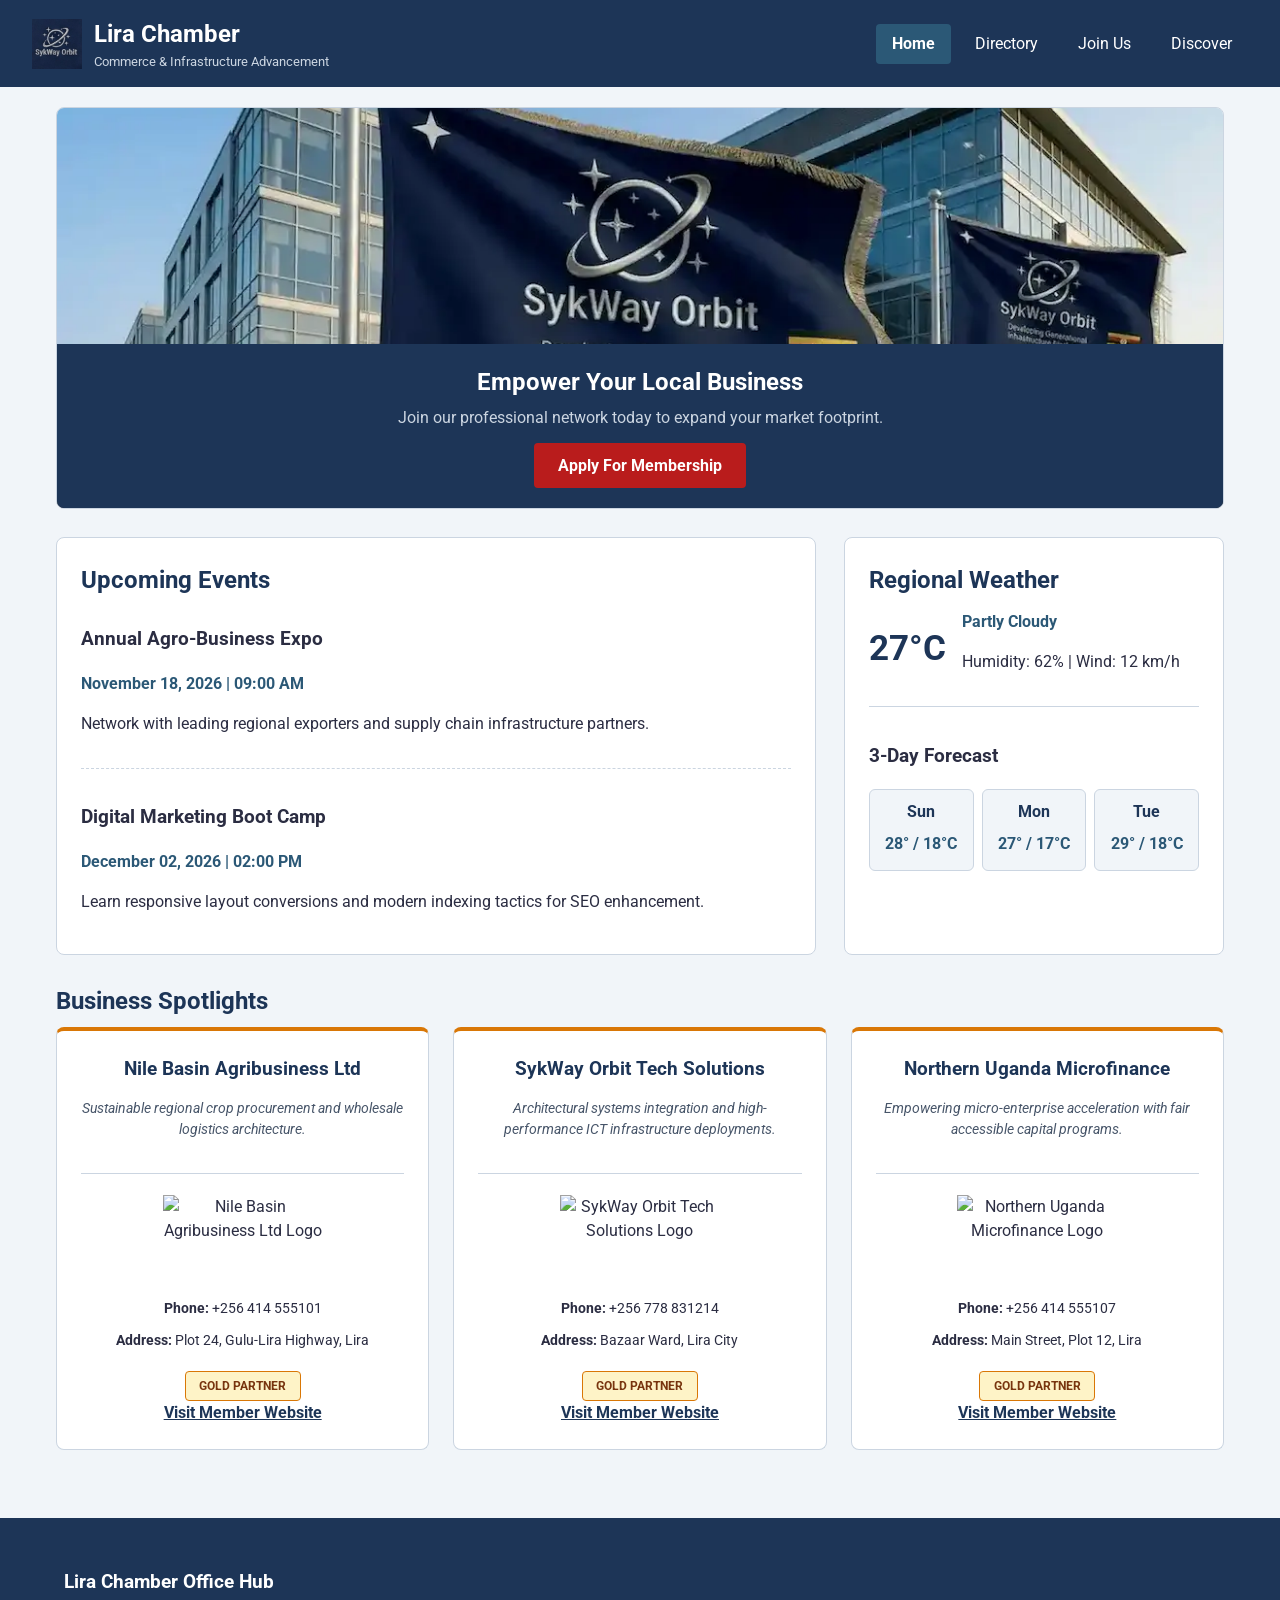
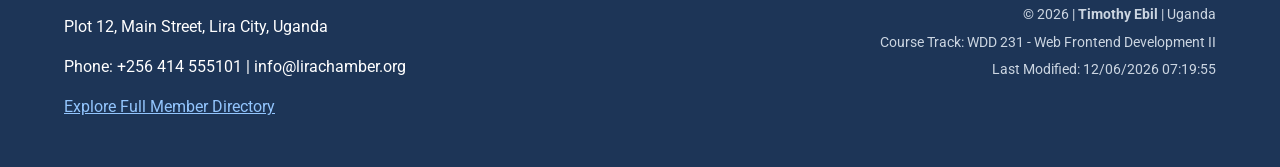
==== commit ac2e43f0: "perfected: removed normalize.css to bring total CSS declarations under 200" ====
--- a/chamber/index.html
+++ b/chamber/index.html
@@ -23,7 +23,6 @@
     <meta property="og:type" content="website">
         
     <!-- External Stylesheets -->
-    <link rel="stylesheet" href="styles/normalize.css">
     <link rel="stylesheet" href="styles/chamber-small.css">
     <link rel="stylesheet" href="styles/chamber-larger.css">
     
